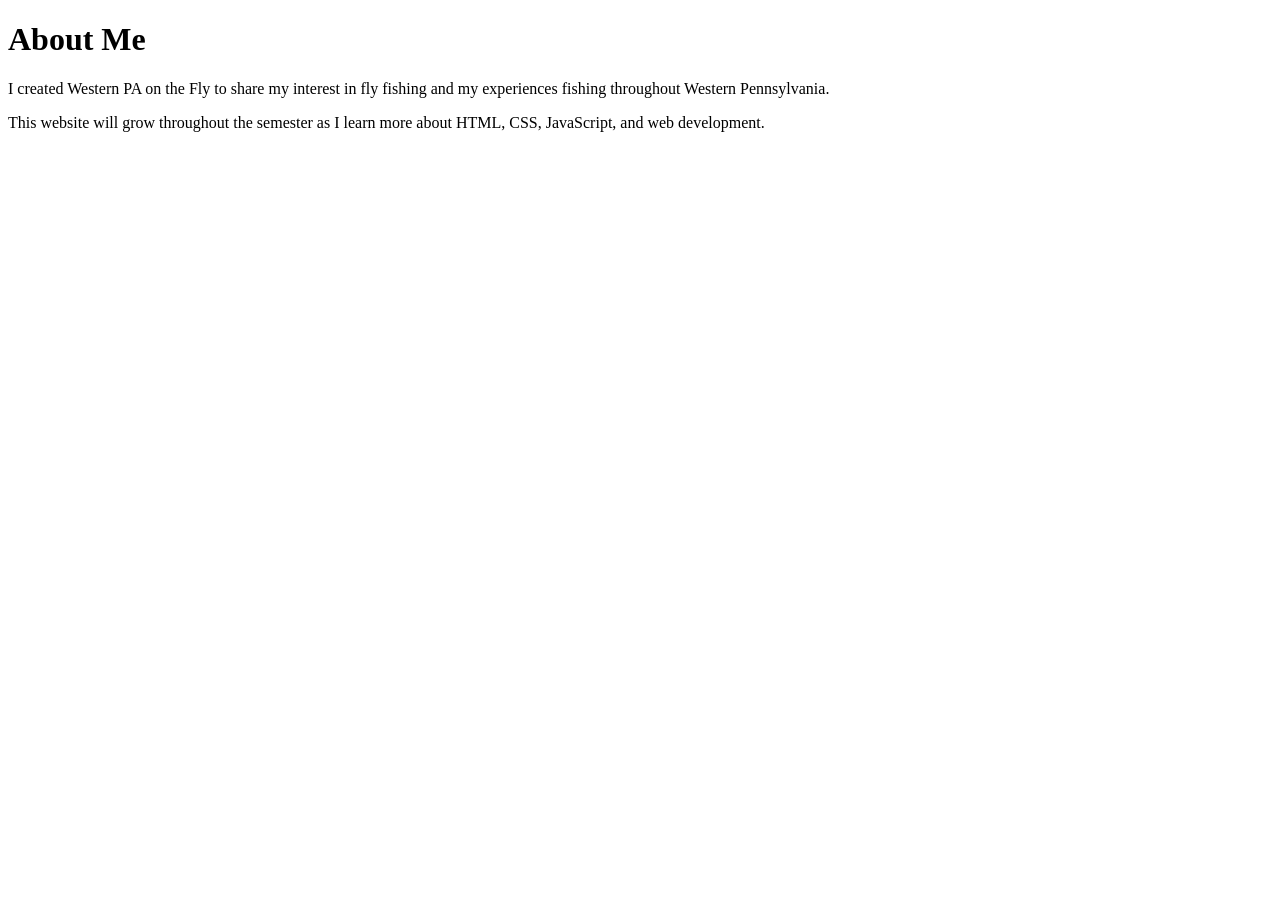
==== about.html @ c8b02092 "Complete Week 3 Nav Assignment" ====
<!DOCTYPE html>
<html lang="en">

<head>
    <!-- Sets the character encoding for the webpage -->
    <meta charset="UTF-8">

    <!-- Helps the webpage display properly on different screen sizes -->
    <meta name="viewport" content="width=device-width, initial-scale=1.0">

    <!-- The title appears in the browser tab -->
    <title>About Me - Western PA on the Fly</title>
</head>

<body>

    <!-- Main heading for the About Me page -->
    <h1>About Me</h1>

    <!-- Introduces my interest in fly fishing and the purpose of the website -->
    <p>
        I created Western PA on the Fly to share my interest in fly fishing
        and my experiences fishing throughout Western Pennsylvania.
    </p>

    <!-- Explains how this website will develop throughout the course -->
    <p>
        This website will grow throughout the semester as I learn more about
        HTML, CSS, JavaScript, and web development.
    </p>

</body>

</html>
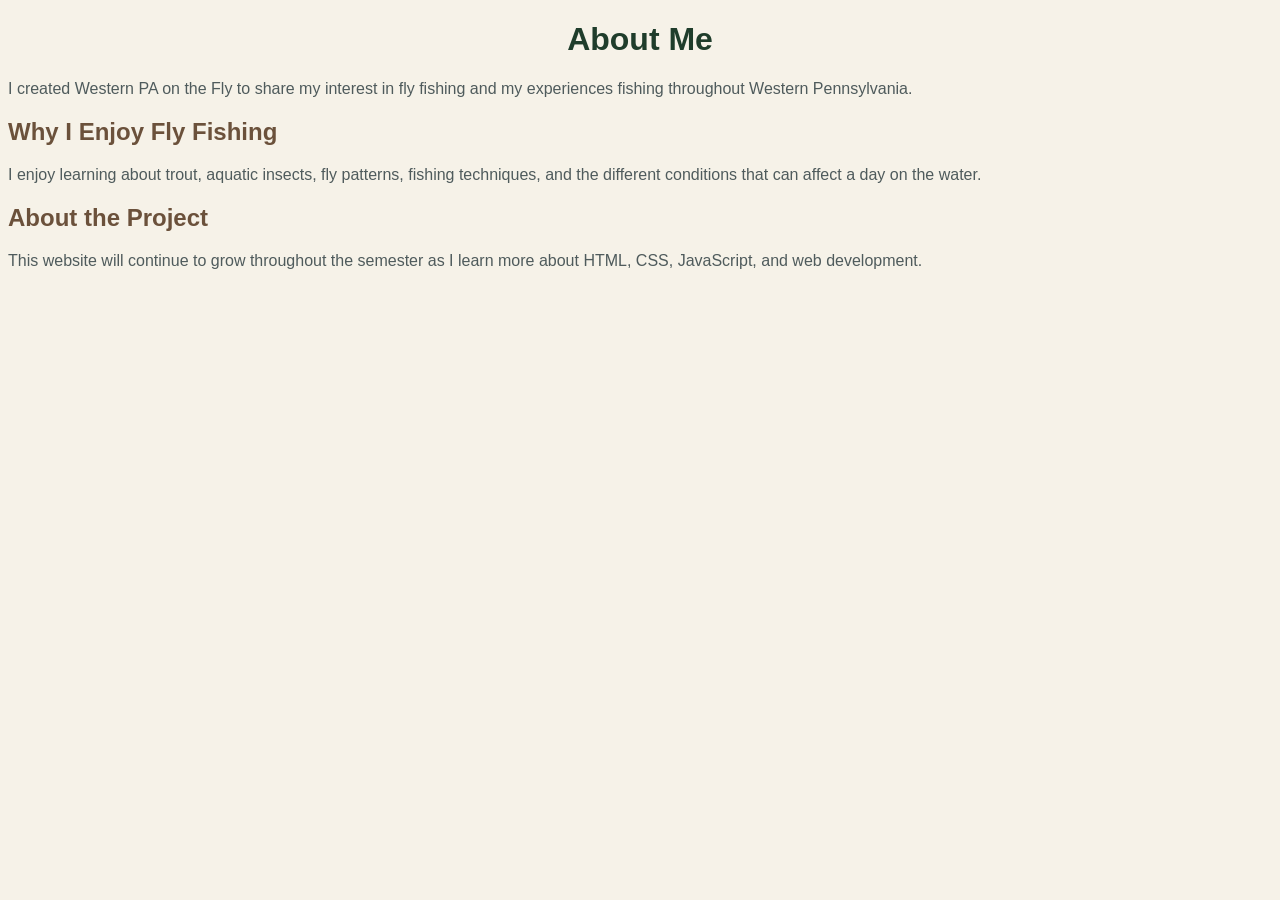
==== commit d1d8bde0: "Complete Week 4 CSS Assignment" ====
--- a/about.html
+++ b/about.html
@@ -8,6 +8,9 @@
     <!-- Helps the webpage display properly on different screen sizes -->
     <meta name="viewport" content="width=device-width, initial-scale=1.0">
 
+    <!-- Connects this webpage to the external CSS stylesheet -->
+    <link href="styles.css" rel="stylesheet">
+
     <!-- The title appears in the browser tab -->
     <title>About Me - Western PA on the Fly</title>
 </head>
@@ -17,16 +20,27 @@
     <!-- Main heading for the About Me page -->
     <h1>About Me</h1>
 
-    <!-- Introduces my interest in fly fishing and the purpose of the website -->
+    <!-- Introduces my interest in fly fishing -->
     <p>
         I created Western PA on the Fly to share my interest in fly fishing
         and my experiences fishing throughout Western Pennsylvania.
     </p>
 
-    <!-- Explains how this website will develop throughout the course -->
+    <!-- Explains some of the topics I enjoy learning about -->
+    <h2>Why I Enjoy Fly Fishing</h2>
+
     <p>
-        This website will grow throughout the semester as I learn more about
-        HTML, CSS, JavaScript, and web development.
+        I enjoy learning about trout, aquatic insects, fly patterns, fishing
+        techniques, and the different conditions that can affect a day on
+        the water.
+    </p>
+
+    <!-- Describes how the site will continue to develop -->
+    <h2>About the Project</h2>
+
+    <p>
+        This website will continue to grow throughout the semester as I learn
+        more about HTML, CSS, JavaScript, and web development.
     </p>
 
 </body>
--- a/styles.css
+++ b/styles.css
@@ -0,0 +1,16 @@
+/* Main styles for the Western PA on the Fly website */
+
+body {
+    background-color: #f6f2e8;
+    color: #4f5b5c;
+    font-family: Arial, sans-serif;
+}
+
+h1 {
+    color: #1f3d2b;
+    text-align: center;
+}
+
+h2 {
+    color: #6b513b;
+}
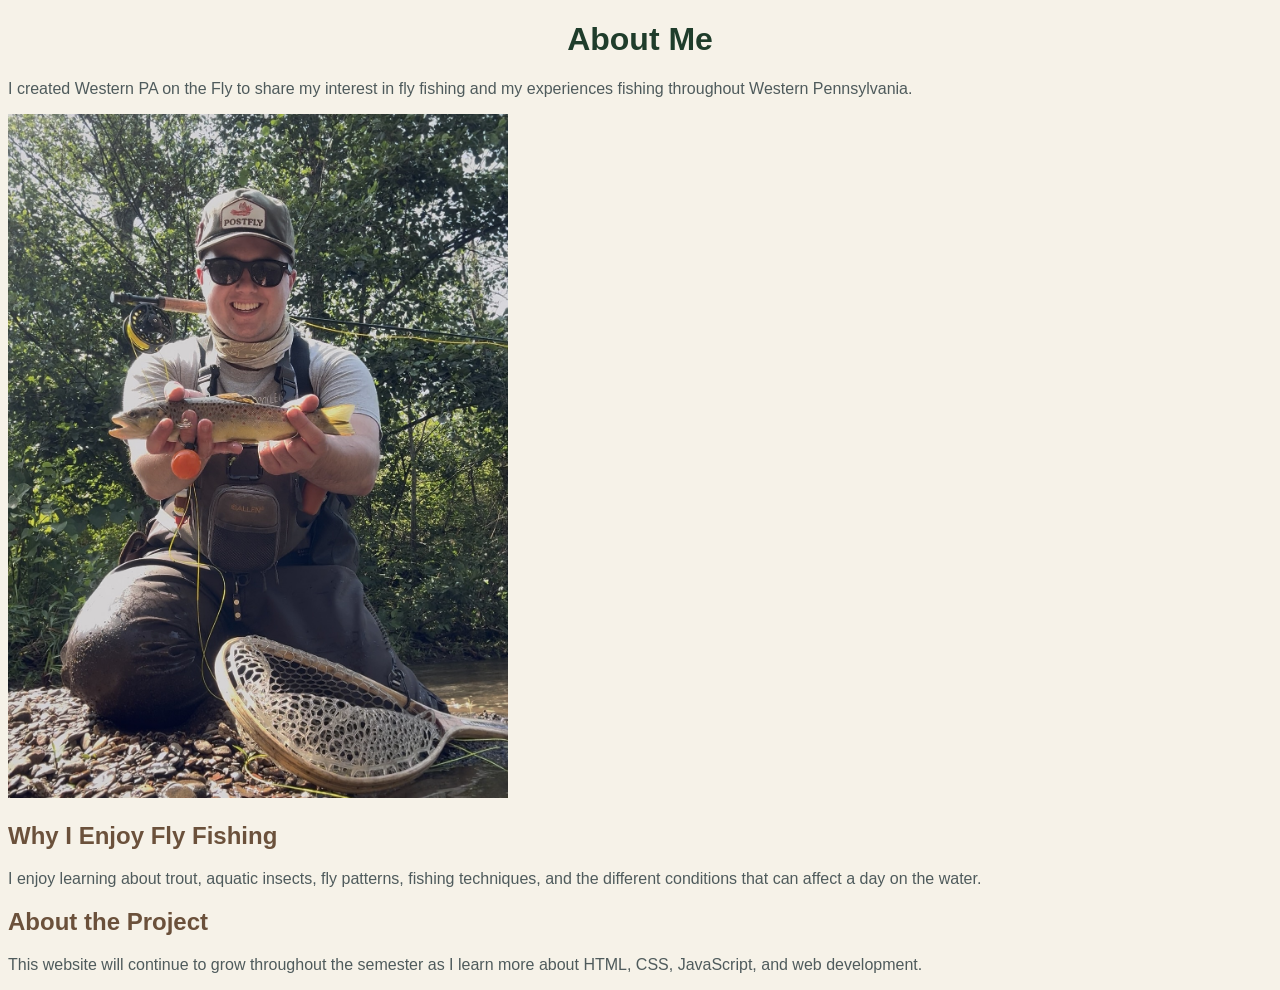
==== commit 49796b78: "Complete Week 5 CSS Design Assignment" ====
--- a/about.html
+++ b/about.html
@@ -26,8 +26,13 @@
         and my experiences fishing throughout Western Pennsylvania.
     </p>
 
-    <!-- Explains some of the topics I enjoy learning about -->
-    <h2>Why I Enjoy Fly Fishing</h2>
+    <!-- The about-photo ID controls the size of this image -->
+    <img id="about-photo"
+         src="brown-trout-fly-fishing.jpg"
+         alt="Fly angler holding a brown trout caught in Western Pennsylvania">
+
+    <!-- The section-heading class applies the brown heading color -->
+    <h2 class="section-heading">Why I Enjoy Fly Fishing</h2>
 
     <p>
         I enjoy learning about trout, aquatic insects, fly patterns, fishing
@@ -35,8 +40,7 @@
         the water.
     </p>
 
-    <!-- Describes how the site will continue to develop -->
-    <h2>About the Project</h2>
+    <h2 class="section-heading">About the Project</h2>
 
     <p>
         This website will continue to grow throughout the semester as I learn
--- a/styles.css
+++ b/styles.css
@@ -11,6 +11,33 @@
     text-align: center;
 }
 
-h2 {
+p {
+    color: #4f5b5c;
+}
+
+/* The home-page class is used by the body tag on index.html
+   to display the Downy Run background only on the homepage. */
+.home-page {
+    background-image: url("downy-run-background.png");
+    background-position: center top;
+    background-repeat: no-repeat;
+    background-size: 70% auto;
+}
+
+/* The section-heading class is used by h2 tags to give
+   section headings the muted brown accent color. */
+.section-heading {
     color: #6b513b;
+}
+
+/* The site-title ID is used by the main h1 tag on index.html.
+   It also adds the required text effect to the site title. */
+#site-title {
+    text-transform: uppercase;
+}
+
+/* The about-photo ID is used by the img tag on about.html
+   to control the size of the fly fishing photograph. */
+#about-photo {
+    width: 500px;
 }
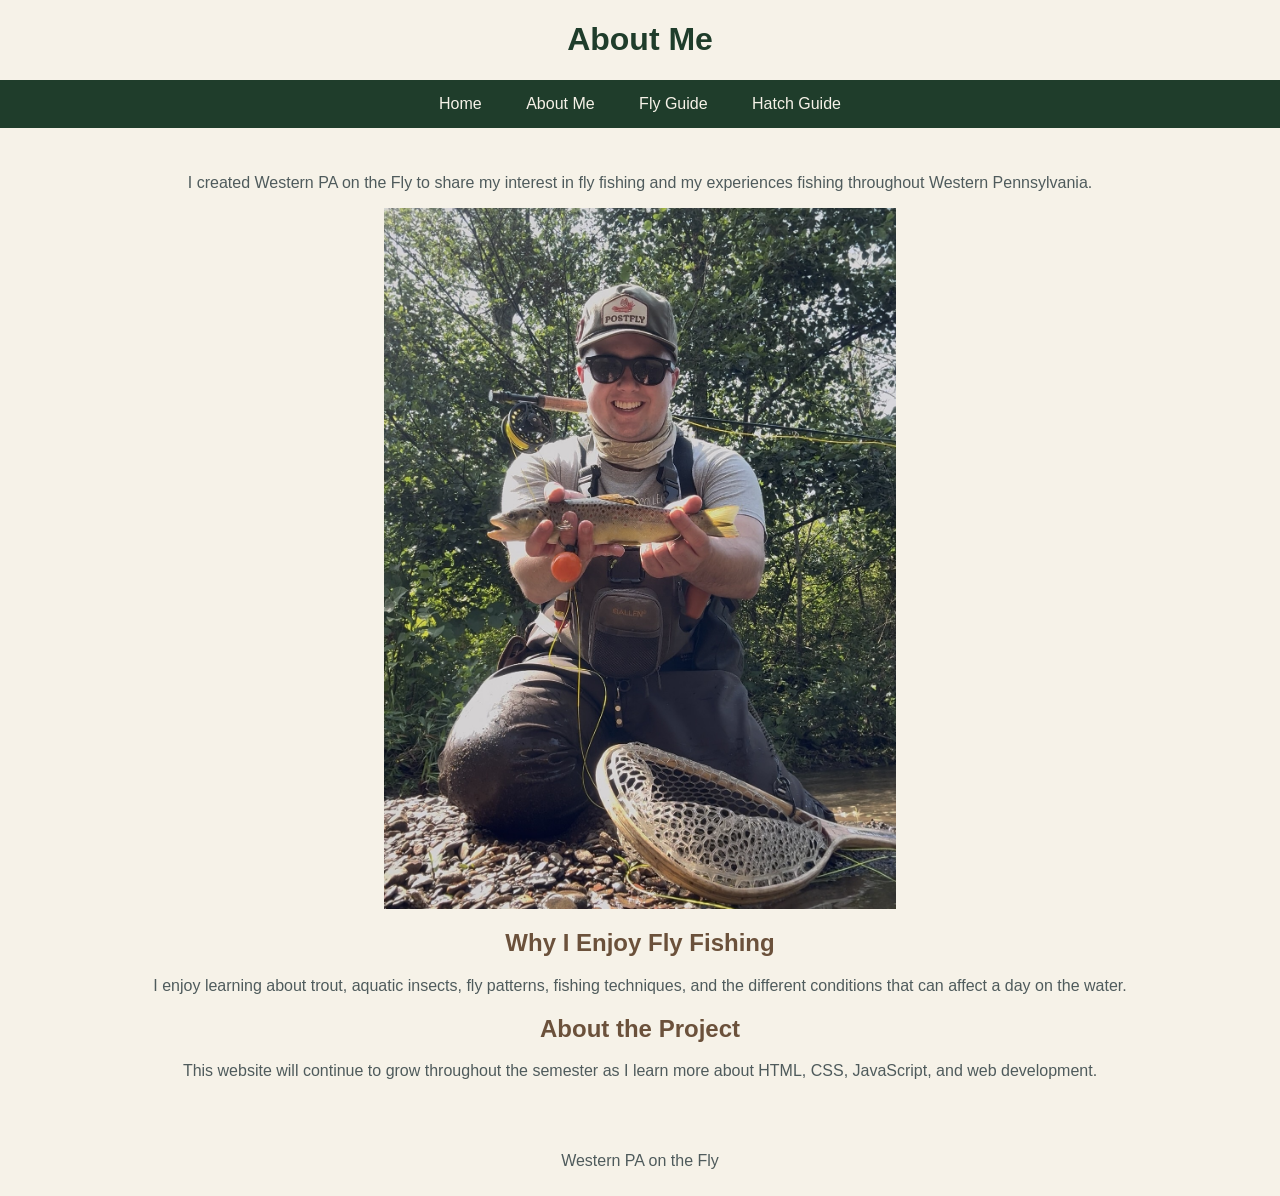
==== commit 350eed18: "Complete Week 6 Assignment" ====
--- a/about.html
+++ b/about.html
@@ -5,8 +5,8 @@
     <!-- Sets the character encoding for the webpage -->
     <meta charset="UTF-8">
 
-    <!-- Helps the webpage display properly on different screen sizes -->
-    <meta name="viewport" content="width=device-width, initial-scale=1.0">
+    <!-- Makes the webpage responsive to the width of the user's device -->
+    <meta name="viewport" content="width=device-width, initial-scale=1">
 
     <!-- Connects this webpage to the external CSS stylesheet -->
     <link href="styles.css" rel="stylesheet">
@@ -17,35 +17,58 @@
 
 <body>
 
-    <!-- Main heading for the About Me page -->
-    <h1>About Me</h1>
+    <!-- Semantic header contains the page heading and navigation -->
+    <header>
 
-    <!-- Introduces my interest in fly fishing -->
-    <p>
-        I created Western PA on the Fly to share my interest in fly fishing
-        and my experiences fishing throughout Western Pennsylvania.
-    </p>
+        <!-- Main heading for the About Me page -->
+        <h1>About Me</h1>
 
-    <!-- The about-photo ID controls the size of this image -->
-    <img id="about-photo"
-         src="brown-trout-fly-fishing.jpg"
-         alt="Fly angler holding a brown trout caught in Western Pennsylvania">
+        <!-- Consistent navigation menu used on every page -->
+        <nav>
+            <a href="index.html">Home</a>
+            <a href="about.html">About Me</a>
+            <a href="fly-guide.html">Fly Guide</a>
+            <a href="hatch-guide.html">Hatch Guide</a>
+        </nav>
 
-    <!-- The section-heading class applies the brown heading color -->
-    <h2 class="section-heading">Why I Enjoy Fly Fishing</h2>
+    </header>
 
-    <p>
-        I enjoy learning about trout, aquatic insects, fly patterns, fishing
-        techniques, and the different conditions that can affect a day on
-        the water.
-    </p>
+    <!-- Main contains the primary content of this page -->
+    <main>
 
-    <h2 class="section-heading">About the Project</h2>
+        <!-- Introduces my interest in fly fishing -->
+        <p>
+            I created Western PA on the Fly to share my interest in fly fishing
+            and my experiences fishing throughout Western Pennsylvania.
+        </p>
 
-    <p>
-        This website will continue to grow throughout the semester as I learn
-        more about HTML, CSS, JavaScript, and web development.
-    </p>
+        <!-- Responsive image of a brown trout caught while fly fishing -->
+        <img id="about-photo"
+             src="brown-trout-fly-fishing.jpg"
+             alt="Fly angler holding a brown trout caught in Western Pennsylvania">
+
+        <!-- The section-heading class applies the brown heading color -->
+        <h2 class="section-heading">Why I Enjoy Fly Fishing</h2>
+
+        <p>
+            I enjoy learning about trout, aquatic insects, fly patterns,
+            fishing techniques, and the different conditions that can affect
+            a day on the water.
+        </p>
+
+        <h2 class="section-heading">About the Project</h2>
+
+        <p>
+            This website will continue to grow throughout the semester as I
+            learn more about HTML, CSS, JavaScript, and web development.
+        </p>
+
+    </main>
+
+    <!-- Semantic footer contains information about the website -->
+    <footer>
+        <p>Western PA on the Fly</p>
+    </footer>
 
 </body>
 
--- a/styles.css
+++ b/styles.css
@@ -4,24 +4,21 @@
     background-color: #f6f2e8;
     color: #4f5b5c;
     font-family: Arial, sans-serif;
+    margin: 0;
 }
 
+
+/* ---------- HEADINGS AND TEXT ---------- */
+
+/* Styles and centers the main headings throughout the website. */
 h1 {
     color: #1f3d2b;
     text-align: center;
 }
 
+/* Sets the default paragraph text color. */
 p {
     color: #4f5b5c;
-}
-
-/* The home-page class is used by the body tag on index.html
-   to display the Downy Run background only on the homepage. */
-.home-page {
-    background-image: url("downy-run-background.png");
-    background-position: center top;
-    background-repeat: no-repeat;
-    background-size: 70% auto;
 }
 
 /* The section-heading class is used by h2 tags to give
@@ -31,13 +28,152 @@
 }
 
 /* The site-title ID is used by the main h1 tag on index.html.
-   It also adds the required text effect to the site title. */
+   It also applies the text-transform effect learned in Week 5. */
 #site-title {
     text-transform: uppercase;
 }
 
-/* The about-photo ID is used by the img tag on about.html
-   to control the size of the fly fishing photograph. */
+
+/* ---------- HEADER ---------- */
+
+/* Creates a solid off-white header so the Downy Run background
+   does not appear behind the website title. */
+.site-header {
+    background-color: #f6f2e8;
+    text-align: center;
+    padding: 20px;
+}
+
+/* Removes extra margin around the homepage title so the
+   header spacing is controlled by its padding. */
+.site-header h1 {
+    margin: 0;
+}
+
+
+/* ---------- NAVIGATION BAR ---------- */
+
+/* Creates a consistent forest-green navigation bar. */
+nav {
+    background-color: #1f3d2b;
+    text-align: center;
+    margin: 0;
+    padding: 0;
+}
+
+/* Displays navigation links horizontally and adds spacing. */
+nav a {
+    display: inline-block;
+    padding: 15px 20px;
+    text-decoration: none;
+    color: #f6f2e8;
+}
+
+/* Changes the navigation background when the mouse
+   hovers over a link. */
+nav a:hover {
+    background-color: #6b513b;
+}
+
+
+/* ---------- MAIN PAGE LAYOUT ---------- */
+
+/* Centers the main content and limits it to 80% of the page width. */
+main {
+    width: 80%;
+    margin-left: auto;
+    margin-right: auto;
+    text-align: center;
+    padding-top: 30px;
+    padding-bottom: 30px;
+}
+
+
+/* ---------- HOMEPAGE BACKGROUND ---------- */
+
+/* The home-page class is used by the main tag on index.html.
+   This keeps the Downy Run image behind the homepage content
+   without allowing it to appear behind the title or navigation. */
+.home-page {
+    background-image: url("downy-run-background.png");
+    background-position: center top;
+    background-repeat: no-repeat;
+    background-size: 100% auto;
+}
+
+
+/* ---------- RESPONSIVE IMAGE ---------- */
+
+/* The about-photo ID is used by the img tag on about.html.
+   Percentage sizing allows the image to respond to page width. */
 #about-photo {
-    width: 500px;
+    width: 50%;
+    display: block;
+    margin-left: auto;
+    margin-right: auto;
+}
+
+
+/* ---------- FOOTER ---------- */
+
+/* Centers the semantic footer and gives it the site's
+   off-white background color. */
+footer {
+    background-color: #f6f2e8;
+    text-align: center;
+    padding: 10px;
+}
+
+
+/* ---------- TABLET RESPONSIVENESS ---------- */
+
+/* Adjusts the layout for tablets and screens
+   900px wide or smaller. */
+@media screen and (max-width: 900px) {
+
+    /* Gives the main content more room on smaller screens. */
+    main {
+        width: 90%;
+    }
+
+    /* Makes the About Me photograph larger relative
+       to the available screen width. */
+    #about-photo {
+        width: 70%;
+    }
+
+    /* Adjusts the homepage background for smaller screens. */
+    .home-page {
+        background-size: auto 100%;
+    }
+}
+
+
+/* ---------- PHONE RESPONSIVENESS ---------- */
+
+/* Adjusts the layout for phones and screens
+   600px wide or smaller. */
+@media screen and (max-width: 600px) {
+
+    /* Uses almost the full screen while preserving
+       a small amount of space along each side. */
+    main {
+        width: 95%;
+    }
+
+    /* Makes the About Me photograph fit comfortably
+       on a phone screen. */
+    #about-photo {
+        width: 90%;
+    }
+
+    /* Stacks navigation links vertically on phones. */
+    nav a {
+        display: block;
+    }
+
+    /* Reduces the title size so it fits smaller screens. */
+    #site-title {
+        font-size: 1.6em;
+    }
 }
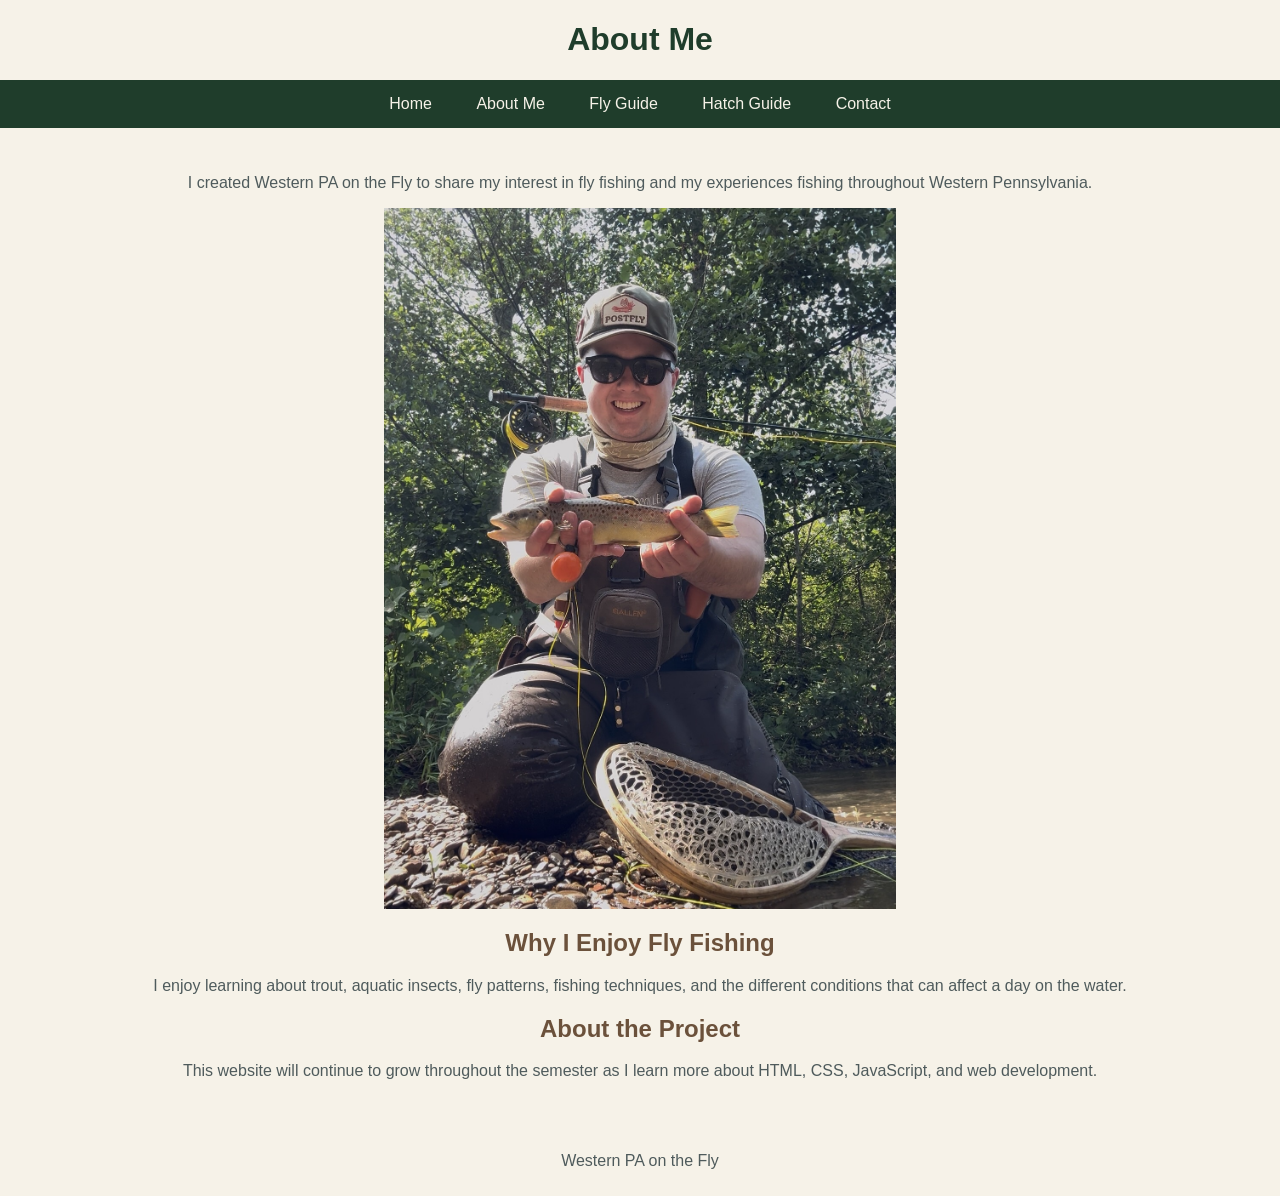
==== commit 6019a319: "Complete Week 7 Assignment" ====
--- a/about.html
+++ b/about.html
@@ -29,6 +29,7 @@
             <a href="about.html">About Me</a>
             <a href="fly-guide.html">Fly Guide</a>
             <a href="hatch-guide.html">Hatch Guide</a>
+            <a href="contact.html">Contact</a>
         </nav>
 
     </header>
--- a/styles.css
+++ b/styles.css
@@ -21,14 +21,12 @@
     color: #4f5b5c;
 }
 
-/* The section-heading class is used by h2 tags to give
-   section headings the muted brown accent color. */
+/* Gives section headings the muted brown accent color. */
 .section-heading {
     color: #6b513b;
 }
 
-/* The site-title ID is used by the main h1 tag on index.html.
-   It also applies the text-transform effect learned in Week 5. */
+/* Applies the Week 5 text effect to the homepage title. */
 #site-title {
     text-transform: uppercase;
 }
@@ -44,8 +42,7 @@
     padding: 20px;
 }
 
-/* Removes extra margin around the homepage title so the
-   header spacing is controlled by its padding. */
+/* Removes extra margin around the title. */
 .site-header h1 {
     margin: 0;
 }
@@ -69,8 +66,7 @@
     color: #f6f2e8;
 }
 
-/* Changes the navigation background when the mouse
-   hovers over a link. */
+/* Changes the navigation background when hovering over a link. */
 nav a:hover {
     background-color: #6b513b;
 }
@@ -78,12 +74,17 @@
 
 /* ---------- MAIN PAGE LAYOUT ---------- */
 
-/* Centers the main content and limits it to 80% of the page width. */
+/* Centers content inside main sections. */
 main {
+    text-align: center;
+}
+
+/* Controls the width of main content on pages other than
+   the homepage. */
+main:not(.home-page) {
     width: 80%;
     margin-left: auto;
     margin-right: auto;
-    text-align: center;
     padding-top: 30px;
     padding-bottom: 30px;
 }
@@ -91,20 +92,34 @@
 
 /* ---------- HOMEPAGE BACKGROUND ---------- */
 
-/* The home-page class is used by the main tag on index.html.
-   This keeps the Downy Run image behind the homepage content
-   without allowing it to appear behind the title or navigation. */
+/* Creates a full-width homepage section containing the
+   Downy Run background illustration.
+
+   "contain" keeps the entire image visible instead of
+   cropping the bottom of the illustration. */
 .home-page {
+    width: 100%;
     background-image: url("downy-run-background.png");
     background-position: center top;
     background-repeat: no-repeat;
-    background-size: 100% auto;
+    background-size: contain;
+    min-height: 70vh;
+    padding-top: 30px;
+    padding-bottom: 30px;
+}
+
+/* Keeps the homepage text centered within 80% of the page
+   while allowing the background to use the full width. */
+.home-content {
+    width: 80%;
+    margin-left: auto;
+    margin-right: auto;
 }
 
 
 /* ---------- RESPONSIVE IMAGE ---------- */
 
-/* The about-photo ID is used by the img tag on about.html.
+/* The about-photo ID is used by the image on about.html.
    Percentage sizing allows the image to respond to page width. */
 #about-photo {
     width: 50%;
@@ -114,10 +129,68 @@
 }
 
 
+/* ---------- CONTACT FORM ---------- */
+
+/* Centers the contact form and limits its width. */
+#contact-form {
+    width: 60%;
+    margin-left: auto;
+    margin-right: auto;
+    text-align: left;
+}
+
+/* Places each form label on its own line. */
+#contact-form label {
+    display: block;
+    margin-top: 15px;
+    margin-bottom: 5px;
+    color: #6b513b;
+    font-weight: bold;
+}
+
+/* Styles the text, email, and date input fields. */
+#contact-form input[type="text"],
+#contact-form input[type="email"],
+#contact-form input[type="date"] {
+    width: 100%;
+    padding: 10px;
+    box-sizing: border-box;
+}
+
+/* Styles the larger message area. */
+#contact-form textarea {
+    width: 100%;
+    padding: 10px;
+    box-sizing: border-box;
+    resize: vertical;
+}
+
+/* Styles the Submit button. */
+#contact-form input[type="submit"] {
+    background-color: #1f3d2b;
+    color: #f6f2e8;
+    border: none;
+    padding: 12px 25px;
+    margin-top: 20px;
+    cursor: pointer;
+}
+
+/* Changes the Submit button when hovered over. */
+#contact-form input[type="submit"]:hover {
+    background-color: #6b513b;
+}
+
+/* Styles the JavaScript form response. */
+#form-response {
+    color: #1f3d2b;
+    font-weight: bold;
+    margin-top: 20px;
+}
+
+
 /* ---------- FOOTER ---------- */
 
-/* Centers the semantic footer and gives it the site's
-   off-white background color. */
+/* Centers the semantic footer. */
 footer {
     background-color: #f6f2e8;
     text-align: center;
@@ -127,12 +200,17 @@
 
 /* ---------- TABLET RESPONSIVENESS ---------- */
 
-/* Adjusts the layout for tablets and screens
-   900px wide or smaller. */
+/* Adjusts the layout for screens 900px wide or smaller. */
 @media screen and (max-width: 900px) {
 
-    /* Gives the main content more room on smaller screens. */
-    main {
+    /* Gives regular page content more room. */
+    main:not(.home-page) {
+        width: 90%;
+    }
+
+    /* Gives homepage content more room without changing
+       the background image behavior. */
+    .home-content {
         width: 90%;
     }
 
@@ -142,22 +220,25 @@
         width: 70%;
     }
 
-    /* Adjusts the homepage background for smaller screens. */
-    .home-page {
-        background-size: auto 100%;
+    /* Makes the contact form wider on tablets. */
+    #contact-form {
+        width: 75%;
     }
 }
 
 
 /* ---------- PHONE RESPONSIVENESS ---------- */
 
-/* Adjusts the layout for phones and screens
-   600px wide or smaller. */
+/* Adjusts the layout for screens 600px wide or smaller. */
 @media screen and (max-width: 600px) {
 
-    /* Uses almost the full screen while preserving
-       a small amount of space along each side. */
-    main {
+    /* Uses almost the full screen for regular page content. */
+    main:not(.home-page) {
+        width: 95%;
+    }
+
+    /* Uses almost the full screen for homepage content. */
+    .home-content {
         width: 95%;
     }
 
@@ -172,8 +253,13 @@
         display: block;
     }
 
-    /* Reduces the title size so it fits smaller screens. */
+    /* Reduces the title size for smaller screens. */
     #site-title {
         font-size: 1.6em;
     }
+
+    /* Makes the contact form fit comfortably on phones. */
+    #contact-form {
+        width: 90%;
+    }
 }
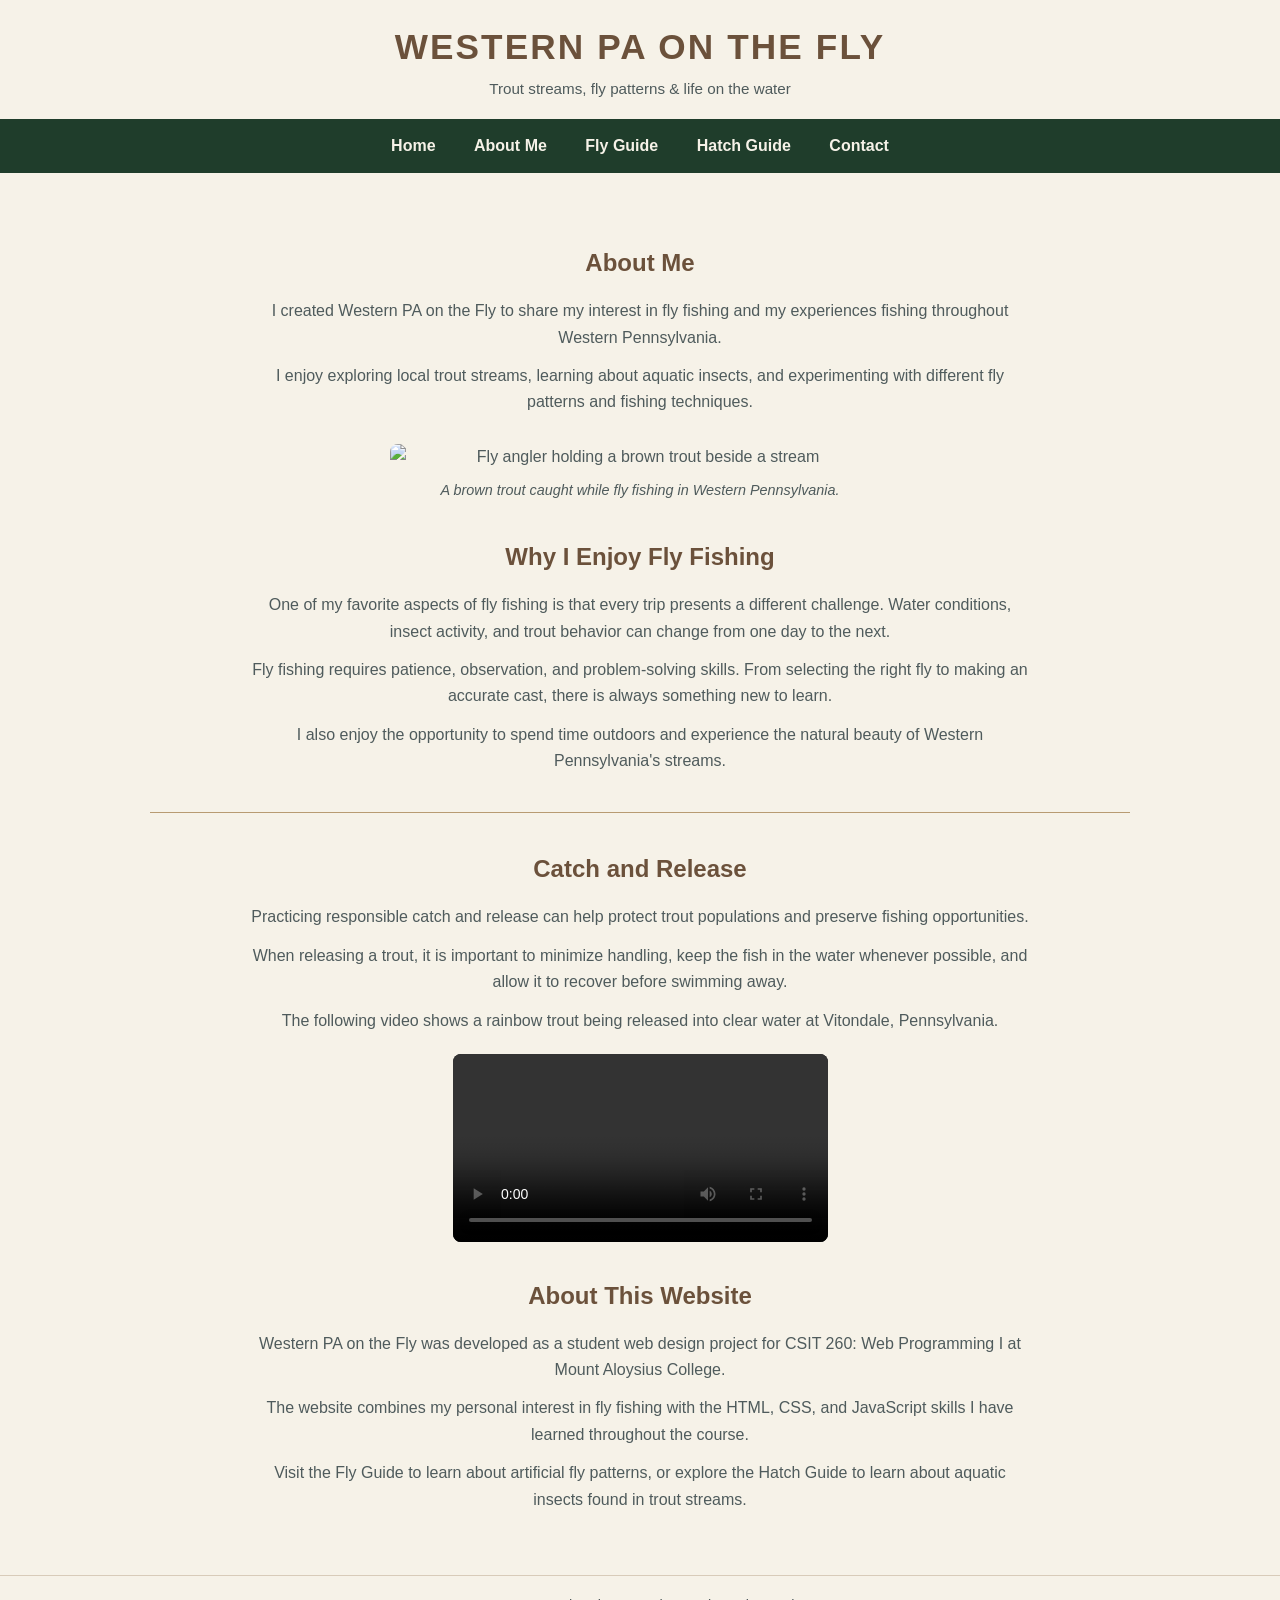
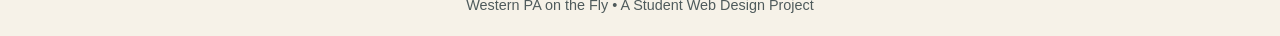
==== commit a8cbe484: "Complete Final Website Part 1" ====
--- a/about.html
+++ b/about.html
@@ -2,73 +2,240 @@
 <html lang="en">
 
 <head>
-    <!-- Sets the character encoding for the webpage -->
+    <!-- Basic HTML metadata -->
     <meta charset="UTF-8">
 
-    <!-- Makes the webpage responsive to the width of the user's device -->
+    <!-- Makes the website responsive on mobile devices -->
     <meta name="viewport" content="width=device-width, initial-scale=1">
 
-    <!-- Connects this webpage to the external CSS stylesheet -->
-    <link href="styles.css" rel="stylesheet">
-
-    <!-- The title appears in the browser tab -->
-    <title>About Me - Western PA on the Fly</title>
+    <!-- Website description -->
+    <meta name="description"
+          content="Learn about the angler behind Western PA on the Fly.">
+
+    <!-- Browser tab title -->
+    <title>About Me | Western PA on the Fly</title>
+
+    <!-- External CSS stylesheet -->
+    <link rel="stylesheet" href="styles.css">
 </head>
 
 <body>
 
-    <!-- Semantic header contains the page heading and navigation -->
-    <header>
-
-        <!-- Main heading for the About Me page -->
-        <h1>About Me</h1>
-
-        <!-- Consistent navigation menu used on every page -->
-        <nav>
-            <a href="index.html">Home</a>
-            <a href="about.html">About Me</a>
-            <a href="fly-guide.html">Fly Guide</a>
-            <a href="hatch-guide.html">Hatch Guide</a>
-            <a href="contact.html">Contact</a>
-        </nav>
+    <!-- ========================================= -->
+    <!-- WEBSITE HEADER                            -->
+    <!-- ========================================= -->
+
+    <header class="site-header">
+
+        <h1 id="site-title">Western PA on the Fly</h1>
+
+        <p>Trout streams, fly patterns &amp; life on the water</p>
 
     </header>
 
-    <!-- Main contains the primary content of this page -->
-    <main>
-
-        <!-- Introduces my interest in fly fishing -->
+
+    <!-- ========================================= -->
+    <!-- NAVIGATION MENU                           -->
+    <!-- ========================================= -->
+
+    <!-- Same navigation menu used on every page -->
+
+    <nav class="site-nav" aria-label="Main navigation">
+
+        <a href="index.html">Home</a>
+
+        <a href="about.html">About Me</a>
+
+        <a href="fly-guide.html">Fly Guide</a>
+
+        <a href="hatch-guide.html">Hatch Guide</a>
+
+        <a href="contact.html">Contact</a>
+
+    </nav>
+
+
+    <!-- ========================================= -->
+    <!-- MAIN PAGE CONTENT                         -->
+    <!-- ========================================= -->
+
+    <main class="content-wrap">
+
+        <!-- PAGE INTRODUCTION -->
+
+        <section>
+
+            <h2>About Me</h2>
+
+            <p>
+                I created Western PA on the Fly to share my
+                interest in fly fishing and my experiences
+                fishing throughout Western Pennsylvania.
+            </p>
+
+            <p>
+                I enjoy exploring local trout streams, learning
+                about aquatic insects, and experimenting with
+                different fly patterns and fishing techniques.
+            </p>
+
+        </section>
+
+
+        <!-- ========================================= -->
+        <!-- PERSONAL FISHING PHOTOGRAPH               -->
+        <!-- ========================================= -->
+
+        <figure class="feature-figure portrait-photo">
+
+            <!-- Photograph of a brown trout I caught -->
+
+            <img
+                src="media/brown-trout-fly-fishing.jpg"
+                alt="Fly angler holding a brown trout beside a stream"
+                loading="lazy"
+            >
+
+            <figcaption>
+                A brown trout caught while fly fishing
+                in Western Pennsylvania.
+            </figcaption>
+
+        </figure>
+
+
+        <!-- ========================================= -->
+        <!-- WHY I ENJOY FLY FISHING                   -->
+        <!-- ========================================= -->
+
+        <section>
+
+            <h2>Why I Enjoy Fly Fishing</h2>
+
+            <p>
+                One of my favorite aspects of fly fishing is
+                that every trip presents a different challenge.
+                Water conditions, insect activity, and trout
+                behavior can change from one day to the next.
+            </p>
+
+            <p>
+                Fly fishing requires patience, observation,
+                and problem-solving skills. From selecting
+                the right fly to making an accurate cast,
+                there is always something new to learn.
+            </p>
+
+            <p>
+                I also enjoy the opportunity to spend time
+                outdoors and experience the natural beauty
+                of Western Pennsylvania's streams.
+            </p>
+
+        </section>
+
+
+        <!-- ========================================= -->
+        <!-- CATCH AND RELEASE SECTION                 -->
+        <!-- ========================================= -->
+
+        <section class="media-section">
+
+            <h2>Catch and Release</h2>
+
+            <p>
+                Practicing responsible catch and release
+                can help protect trout populations and
+                preserve fishing opportunities.
+            </p>
+
+            <p>
+                When releasing a trout, it is important to
+                minimize handling, keep the fish in the
+                water whenever possible, and allow it to
+                recover before swimming away.
+            </p>
+
+            <p>
+                The following video shows a rainbow trout
+                being released into clear water at Vitondale,
+                Pennsylvania.
+            </p>
+
+
+            <!-- ========================================= -->
+            <!-- HTML5 MULTIMEDIA: RAINBOW TROUT RELEASE   -->
+            <!-- ========================================= -->
+
+            <!--
+                This video was originally recorded vertically.
+
+                The video-portrait CSS class will limit its
+                width while maintaining its original shape.
+            -->
+
+            <video
+                class="video-portrait"
+                controls
+                preload="metadata"
+                playsinline
+            >
+
+                <source
+                    src="media/Vitondale_Rainbow.mp4"
+                    type="video/mp4"
+                >
+
+                Your browser does not support HTML5 video.
+
+            </video>
+
+        </section>
+
+
+        <!-- ========================================= -->
+        <!-- ABOUT THE WEBSITE PROJECT                 -->
+        <!-- ========================================= -->
+
+        <section>
+
+            <h2>About This Website</h2>
+
+            <p>
+                Western PA on the Fly was developed as a
+                student web design project for CSIT 260:
+                Web Programming I at Mount Aloysius College.
+            </p>
+
+            <p>
+                The website combines my personal interest
+                in fly fishing with the HTML, CSS, and
+                JavaScript skills I have learned throughout
+                the course.
+            </p>
+
+            <p>
+                Visit the Fly Guide to learn about artificial
+                fly patterns, or explore the Hatch Guide
+                to learn about aquatic insects found in
+                trout streams.
+            </p>
+
+        </section>
+
+    </main>
+
+
+    <!-- ========================================= -->
+    <!-- WEBSITE FOOTER                           -->
+    <!-- ========================================= -->
+
+    <footer class="site-footer">
+
         <p>
-            I created Western PA on the Fly to share my interest in fly fishing
-            and my experiences fishing throughout Western Pennsylvania.
+            Western PA on the Fly &bull; A Student Web Design Project
         </p>
 
-        <!-- Responsive image of a brown trout caught while fly fishing -->
-        <img id="about-photo"
-             src="brown-trout-fly-fishing.jpg"
-             alt="Fly angler holding a brown trout caught in Western Pennsylvania">
-
-        <!-- The section-heading class applies the brown heading color -->
-        <h2 class="section-heading">Why I Enjoy Fly Fishing</h2>
-
-        <p>
-            I enjoy learning about trout, aquatic insects, fly patterns,
-            fishing techniques, and the different conditions that can affect
-            a day on the water.
-        </p>
-
-        <h2 class="section-heading">About the Project</h2>
-
-        <p>
-            This website will continue to grow throughout the semester as I
-            learn more about HTML, CSS, JavaScript, and web development.
-        </p>
-
-    </main>
-
-    <!-- Semantic footer contains information about the website -->
-    <footer>
-        <p>Western PA on the Fly</p>
     </footer>
 
 </body>
--- a/styles.css
+++ b/styles.css
@@ -1,265 +1,915 @@
-/* Main styles for the Western PA on the Fly website */
+/* ==========================================================
+   WESTERN PA ON THE FLY
+   FINAL WEBSITE STYLESHEET
+
+   CSIT 260 - Web Programming I
+
+   This external stylesheet controls the appearance of
+   all five pages of the Western PA on the Fly website.
+
+   COLOR SCHEME:
+   Forest Green: #1f3d2b
+   Brown:        #6b513b
+   Cream:        #f6f2e8
+   Slate Gray:   #4f5b5c
+   Tan:          #b89b72
+   ========================================================== */
+
+
+/* ==========================================================
+   SECTION 1: GENERAL WEBSITE STYLING
+   ========================================================== */
+
+/*
+   The universal selector applies box-sizing to all elements.
+
+   This makes responsive layouts easier because padding
+   and borders are included in an element's total width.
+*/
+
+* {
+    box-sizing: border-box;
+}
+
+
+/* Overall website appearance */
 
 body {
+    margin: 0;
+    padding: 0;
+
     background-color: #f6f2e8;
     color: #4f5b5c;
-    font-family: Arial, sans-serif;
-    margin: 0;
-}
-
-
-/* ---------- HEADINGS AND TEXT ---------- */
-
-/* Styles and centers the main headings throughout the website. */
-h1 {
+
+    font-family: Arial, Helvetica, sans-serif;
+    font-size: 16px;
+    line-height: 1.65;
+}
+
+
+/* General heading appearance */
+
+h1,
+h2,
+h3 {
+    line-height: 1.3;
+}
+
+
+/* Section headings use the brown color */
+
+h2,
+h3 {
+    color: #6b513b;
+}
+
+
+/* Default paragraph spacing */
+
+p {
+    margin-top: 12px;
+    margin-bottom: 12px;
+}
+
+
+/* Default hyperlink appearance */
+
+a {
     color: #1f3d2b;
-    text-align: center;
-}
-
-/* Sets the default paragraph text color. */
-p {
-    color: #4f5b5c;
-}
-
-/* Gives section headings the muted brown accent color. */
-.section-heading {
-    color: #6b513b;
-}
-
-/* Applies the Week 5 text effect to the homepage title. */
-#site-title {
-    text-transform: uppercase;
-}
-
-
-/* ---------- HEADER ---------- */
-
-/* Creates a solid off-white header so the Downy Run background
-   does not appear behind the website title. */
+}
+
+
+/* Changes hyperlink color when hovering */
+
+a:hover {
+    color: #c86b2b;
+}
+
+
+/* Makes all images responsive by default */
+
+img {
+    display: block;
+    max-width: 100%;
+    height: auto;
+}
+
+
+/* ==========================================================
+   SECTION 2: WEBSITE HEADER
+   ========================================================== */
+
+/*
+   The site-header class is used on all five pages.
+
+   It creates a consistent header containing the
+   website title and subtitle.
+*/
+
 .site-header {
     background-color: #f6f2e8;
+
     text-align: center;
-    padding: 20px;
-}
-
-/* Removes extra margin around the title. */
-.site-header h1 {
+
+    padding: 24px 16px 18px;
+}
+
+
+/* Main website title */
+
+#site-title {
     margin: 0;
-}
-
-
-/* ---------- NAVIGATION BAR ---------- */
-
-/* Creates a consistent forest-green navigation bar. */
-nav {
+
+    color: #6b513b;
+
+    text-align: center;
+    text-transform: uppercase;
+
+    letter-spacing: 0.06em;
+
+    /*
+       clamp() allows the font size to adjust
+       automatically based on screen width.
+    */
+
+    font-size: clamp(1.5rem, 3vw, 2.2rem);
+}
+
+
+/* Subtitle underneath the website title */
+
+.site-header p {
+    margin-top: 6px;
+    margin-bottom: 0;
+
+    color: #4f5b5c;
+
+    font-size: 0.95rem;
+}
+
+
+/* ==========================================================
+   SECTION 3: NAVIGATION MENU
+   ========================================================== */
+
+/*
+   The navigation menu appears on all five pages.
+
+   It uses a forest-green background with cream text.
+*/
+
+.site-nav {
     background-color: #1f3d2b;
+
     text-align: center;
+
     margin: 0;
-    padding: 0;
-}
-
-/* Displays navigation links horizontally and adds spacing. */
-nav a {
+    padding: 0 10px;
+}
+
+
+/* Individual navigation links */
+
+.site-nav a {
     display: inline-block;
-    padding: 15px 20px;
+
+    padding: 14px 17px;
+
+    color: #f6f2e8;
+
     text-decoration: none;
-    color: #f6f2e8;
-}
-
-/* Changes the navigation background when hovering over a link. */
-nav a:hover {
+
+    font-weight: bold;
+}
+
+
+/* Navigation hover and keyboard focus effects */
+
+.site-nav a:hover,
+.site-nav a:focus-visible {
     background-color: #6b513b;
-}
-
-
-/* ---------- MAIN PAGE LAYOUT ---------- */
-
-/* Centers content inside main sections. */
-main {
-    text-align: center;
-}
-
-/* Controls the width of main content on pages other than
-   the homepage. */
-main:not(.home-page) {
-    width: 80%;
+
+    color: #ffffff;
+}
+
+
+/* ==========================================================
+   SECTION 4: MAIN CONTENT LAYOUT
+   ========================================================== */
+
+/*
+   The content-wrap class centers page content.
+
+   It also prevents paragraphs and other elements
+   from stretching across very wide monitors.
+*/
+
+.content-wrap {
+    width: min(90%, 980px);
+
     margin-left: auto;
     margin-right: auto;
-    padding-top: 30px;
-    padding-bottom: 30px;
-}
-
-
-/* ---------- HOMEPAGE BACKGROUND ---------- */
-
-/* Creates a full-width homepage section containing the
-   Downy Run background illustration.
-
-   "contain" keeps the entire image visible instead of
-   cropping the bottom of the illustration. */
-.home-page {
-    width: 100%;
-    background-image: url("downy-run-background.png");
-    background-position: center top;
-    background-repeat: no-repeat;
-    background-size: contain;
-    min-height: 70vh;
-    padding-top: 30px;
-    padding-bottom: 30px;
-}
-
-/* Keeps the homepage text centered within 80% of the page
-   while allowing the background to use the full width. */
-.home-content {
-    width: 80%;
+
+    padding-top: 36px;
+    padding-bottom: 50px;
+
+    text-align: center;
+}
+
+
+/* Adds spacing between major page sections */
+
+.content-wrap > section {
+    margin-top: 38px;
+}
+
+
+/* Limits paragraph width for easier reading */
+
+.content-wrap p {
+    max-width: 780px;
+
     margin-left: auto;
     margin-right: auto;
 }
 
 
-/* ---------- RESPONSIVE IMAGE ---------- */
-
-/* The about-photo ID is used by the image on about.html.
-   Percentage sizing allows the image to respond to page width. */
-#about-photo {
-    width: 50%;
-    display: block;
+/* ==========================================================
+   SECTION 5: HOMEPAGE BACKGROUND
+   ========================================================== */
+
+/*
+   This section displays the faded Downy Run illustration.
+
+   The illustration should already be lightened to
+   approximately 20-30% visual strength.
+
+   background-size: 100% auto preserves the original
+   image proportions without cropping the sides.
+
+   The cream background color matches the illustration.
+*/
+
+.home-page {
+    background-color: #f6f2e8;
+
+    background-image: url("media/downy-run-background.jpg");
+
+    background-position: center top;
+
+    background-repeat: no-repeat;
+
+    background-size: 100% auto;
+
+    min-height: 70vh;
+}
+
+
+/* Adds extra space above homepage content */
+
+.home-content {
+    padding-top: 40px;
+}
+
+
+/* ==========================================================
+   SECTION 6: HOMEPAGE INTRODUCTION PANEL
+   ========================================================== */
+
+/*
+   This panel sits over the faded illustration.
+
+   The semi-transparent cream background improves
+   text readability while allowing the illustration
+   to remain visible.
+*/
+
+.intro-panel {
+    max-width: 820px;
+
     margin-left: auto;
     margin-right: auto;
-}
-
-
-/* ---------- CONTACT FORM ---------- */
-
-/* Centers the contact form and limits its width. */
-#contact-form {
-    width: 60%;
+
+    padding: 20px 24px;
+
+    background-color: rgba(246, 242, 232, 0.80);
+
+    border-radius: 8px;
+}
+
+
+/* Removes extra spacing above the introduction heading */
+
+.intro-panel h2 {
+    margin-top: 0;
+}
+
+
+/* ==========================================================
+   SECTION 7: CONTENT CARDS
+   ========================================================== */
+
+/*
+   The card-grid class is used for the homepage
+   navigation cards and Hatch Guide insect cards.
+
+   CSS Grid automatically arranges the cards.
+*/
+
+.card-grid {
+    display: grid;
+
+    grid-template-columns: repeat(3, minmax(0, 1fr));
+
+    gap: 20px;
+
+    margin-top: 25px;
+    margin-bottom: 25px;
+}
+
+
+/* Individual card styling */
+
+.info-card {
+    background-color: rgba(255, 255, 255, 0.85);
+
+    border: 1px solid #b89b72;
+
+    border-radius: 8px;
+
+    padding: 20px;
+}
+
+
+/* Card headings */
+
+.info-card h3 {
+    margin-top: 0;
+
+    color: #6b513b;
+}
+
+
+/* Card paragraphs */
+
+.info-card p {
+    margin-bottom: 15px;
+}
+
+
+/* Homepage card links */
+
+.info-card a {
+    color: #1f3d2b;
+
+    font-weight: bold;
+}
+
+
+/* Card link hover effect */
+
+.info-card a:hover {
+    color: #c86b2b;
+}
+
+
+/* ==========================================================
+   SECTION 8: PHOTOGRAPH STYLING
+   ========================================================== */
+
+/*
+   The feature-figure class is used for photographs
+   throughout the website.
+
+   It centers photographs and limits their width.
+*/
+
+.feature-figure {
+    max-width: 720px;
+
+    margin: 28px auto;
+
+    text-align: center;
+}
+
+
+/* Featured photograph styling */
+
+.feature-figure img {
+    display: block;
+
+    width: 100%;
+
+    max-height: 520px;
+
+    object-fit: contain;
+
     margin-left: auto;
     margin-right: auto;
+
+    border-radius: 8px;
+}
+
+
+/* Narrower layout for portrait photographs */
+
+.portrait-photo {
+    max-width: 500px;
+}
+
+
+/* Photograph captions */
+
+figcaption {
+    margin-top: 9px;
+
+    color: #4f5b5c;
+
+    font-size: 0.9rem;
+
+    font-style: italic;
+}
+
+
+/* ==========================================================
+   SECTION 9: HATCH GUIDE INSECT PHOTOGRAPHS
+   ========================================================== */
+
+/*
+   The insect-grid class changes the Hatch Guide
+   from three columns to two columns on desktop.
+*/
+
+.insect-grid {
+    grid-template-columns: repeat(2, minmax(0, 1fr));
+}
+
+
+/* Insect photographs inside information cards */
+
+.insect-grid .info-card img {
+    width: 100%;
+
+    height: 260px;
+
+    object-fit: cover;
+
+    border-radius: 5px;
+
+    margin-bottom: 15px;
+}
+
+
+/* ==========================================================
+   SECTION 10: MULTIMEDIA STYLING
+   ========================================================== */
+
+/*
+   These styles control all HTML5 videos.
+
+   The website includes both vertical and horizontal
+   videos, so separate classes are provided.
+*/
+
+
+/* Adds spacing around multimedia sections */
+
+.media-section {
+    margin-top: 40px;
+
+    padding-top: 20px;
+
+    border-top: 1px solid #b89b72;
+}
+
+
+/* Shared styling for all videos */
+
+video {
+    display: block;
+
+    max-width: 100%;
+
+    height: auto;
+
+    margin: 20px auto;
+
+    border-radius: 8px;
+
+    background-color: #111111;
+}
+
+
+/*
+   Portrait videos:
+
+   Used for:
+   - Vitondale dry fly fishing video
+   - Vitondale rainbow trout release video
+
+   Limits the width so vertical videos do not
+   dominate the entire page.
+*/
+
+.video-portrait {
+    width: min(100%, 375px);
+}
+
+
+/*
+   Landscape videos:
+
+   Used for:
+   - Slippery Beaver underwater GoPro video
+
+   Allows horizontal footage to display at
+   a larger width on desktop screens.
+*/
+
+.video-landscape {
+    width: min(100%, 800px);
+}
+
+
+/* ==========================================================
+   SECTION 11: JQUERY FISHING TIPS
+   ========================================================== */
+
+/*
+   This section styles the interactive fishing tips
+   on the Fly Guide page.
+
+   JavaScript/jQuery controls whether the tips
+   are visible or hidden.
+*/
+
+#fishing-tips-section {
+    max-width: 800px;
+
+    margin: 35px auto;
+
+    padding: 20px;
+
+    background-color: rgba(255, 255, 255, 0.85);
+
+    border: 2px solid #b89b72;
+
+    border-radius: 8px;
+}
+
+
+/* Fishing tips container */
+
+#fishing-tips {
+    max-width: 700px;
+
+    margin: 20px auto 0;
+
     text-align: left;
 }
 
-/* Places each form label on its own line. */
+
+/* Fishing tips list */
+
+#fishing-tips ul {
+    padding-left: 25px;
+}
+
+
+/* Spacing between individual tips */
+
+#fishing-tips li {
+    margin-bottom: 10px;
+}
+
+
+/* ==========================================================
+   SECTION 12: BUTTON STYLING
+   ========================================================== */
+
+/*
+   This button style is shared by:
+
+   - The Fly Guide fishing tips button
+   - The Contact page form button
+*/
+
+button {
+    background-color: #1f3d2b;
+
+    color: #f6f2e8;
+
+    border: none;
+
+    border-radius: 5px;
+
+    padding: 12px 20px;
+
+    font-family: inherit;
+
+    font-size: 1rem;
+
+    cursor: pointer;
+}
+
+
+/* Button hover and keyboard focus effects */
+
+button:hover,
+button:focus-visible {
+    background-color: #6b513b;
+}
+
+
+/* ==========================================================
+   SECTION 13: HATCH GUIDE TABLE
+   ========================================================== */
+
+/*
+   The table-scroll container allows the hatch
+   reference table to scroll horizontally on
+   smaller screens.
+*/
+
+.table-scroll {
+    width: 100%;
+
+    overflow-x: auto;
+
+    margin-top: 20px;
+}
+
+
+/* Main table appearance */
+
+table {
+    width: 100%;
+
+    border-collapse: collapse;
+
+    text-align: left;
+}
+
+
+/* Table headers and cells */
+
+th,
+td {
+    padding: 12px;
+
+    border: 1px solid #b89b72;
+}
+
+
+/* Table header row */
+
+th {
+    background-color: #1f3d2b;
+
+    color: #ffffff;
+}
+
+
+/* Alternating table row backgrounds */
+
+tbody tr:nth-child(even) {
+    background-color: #eee7d9;
+}
+
+
+/* ==========================================================
+   SECTION 14: CONTACT FORM
+   ========================================================== */
+
+/*
+   Centers the Contact page form while keeping
+   its labels and input fields left-aligned.
+*/
+
+#contact-form {
+    width: min(100%, 600px);
+
+    margin: 24px auto;
+
+    text-align: left;
+}
+
+
+/* Contact form labels */
+
 #contact-form label {
     display: block;
-    margin-top: 15px;
+
+    margin-top: 16px;
     margin-bottom: 5px;
+
     color: #6b513b;
+
     font-weight: bold;
 }
 
-/* Styles the text, email, and date input fields. */
-#contact-form input[type="text"],
-#contact-form input[type="email"],
-#contact-form input[type="date"] {
+
+/* Contact form input fields */
+
+#contact-form input,
+#contact-form textarea {
+    display: block;
+
     width: 100%;
+
     padding: 10px;
-    box-sizing: border-box;
-}
-
-/* Styles the larger message area. */
-#contact-form textarea {
-    width: 100%;
-    padding: 10px;
-    box-sizing: border-box;
-    resize: vertical;
-}
-
-/* Styles the Submit button. */
-#contact-form input[type="submit"] {
-    background-color: #1f3d2b;
-    color: #f6f2e8;
-    border: none;
-    padding: 12px 25px;
+
+    background-color: #ffffff;
+
+    border: 1px solid #b89b72;
+
+    border-radius: 4px;
+
+    font-family: inherit;
+
+    font-size: 1rem;
+}
+
+
+/* Adds spacing above the form button */
+
+#contact-form button {
     margin-top: 20px;
-    cursor: pointer;
-}
-
-/* Changes the Submit button when hovered over. */
-#contact-form input[type="submit"]:hover {
-    background-color: #6b513b;
-}
-
-/* Styles the JavaScript form response. */
+}
+
+
+/* Form confirmation message */
+
 #form-response {
     color: #1f3d2b;
+
     font-weight: bold;
+
+    text-align: center;
+}
+
+
+/* Current date and time display */
+
+#date-time {
     margin-top: 20px;
-}
-
-
-/* ---------- FOOTER ---------- */
-
-/* Centers the semantic footer. */
-footer {
+
+    color: #6b513b;
+
+    font-weight: bold;
+}
+
+
+/* ==========================================================
+   SECTION 15: WEBSITE FOOTER
+   ========================================================== */
+
+/*
+   The same footer appears on all five pages.
+*/
+
+.site-footer {
+    padding: 18px;
+
     background-color: #f6f2e8;
+
+    border-top: 1px solid #d8cbb9;
+
     text-align: center;
-    padding: 10px;
-}
-
-
-/* ---------- TABLET RESPONSIVENESS ---------- */
-
-/* Adjusts the layout for screens 900px wide or smaller. */
+}
+
+
+/* Footer paragraph */
+
+.site-footer p {
+    margin: 0;
+
+    font-size: 0.9rem;
+}
+
+
+/* ==========================================================
+   SECTION 16: TABLET RESPONSIVE DESIGN
+   ========================================================== */
+
+/*
+   This media query applies to screens
+   900 pixels wide or smaller.
+*/
+
 @media screen and (max-width: 900px) {
 
-    /* Gives regular page content more room. */
-    main:not(.home-page) {
-        width: 90%;
-    }
-
-    /* Gives homepage content more room without changing
-       the background image behavior. */
-    .home-content {
-        width: 90%;
-    }
-
-    /* Makes the About Me photograph larger relative
-       to the available screen width. */
-    #about-photo {
-        width: 70%;
-    }
-
-    /* Makes the contact form wider on tablets. */
+    /* Allows page content to use more screen width */
+
+    .content-wrap {
+        width: 92%;
+    }
+
+
+    /* Changes cards from three columns to two */
+
+    .card-grid {
+        grid-template-columns: repeat(2, minmax(0, 1fr));
+    }
+
+
+    /* Reduces navigation link spacing */
+
+    .site-nav a {
+        padding: 12px;
+    }
+
+
+    /* Slightly reduces image height */
+
+    .insect-grid .info-card img {
+        height: 220px;
+    }
+
+}
+
+
+/* ==========================================================
+   SECTION 17: MOBILE RESPONSIVE DESIGN
+   ========================================================== */
+
+/*
+   This media query applies to screens
+   600 pixels wide or smaller.
+
+   It adjusts the website for smartphones.
+*/
+
+@media screen and (max-width: 600px) {
+
+    /* Allows content to use most of the screen */
+
+    .content-wrap {
+        width: 94%;
+
+        padding-top: 24px;
+        padding-bottom: 35px;
+    }
+
+
+    /* Stacks navigation links vertically */
+
+    .site-nav a {
+        display: block;
+
+        padding: 10px;
+    }
+
+
+    /* Displays all cards in a single column */
+
+    .card-grid,
+    .insect-grid {
+        grid-template-columns: 1fr;
+    }
+
+
+    /* Reduces homepage introduction padding */
+
+    .intro-panel {
+        padding: 16px;
+    }
+
+
+    /* Allows insect photographs to resize naturally */
+
+    .insect-grid .info-card img {
+        height: auto;
+    }
+
+
+    /* Ensures videos fit on narrow screens */
+
+    .video-portrait,
+    .video-landscape {
+        max-width: 100%;
+    }
+
+
+    /* Reduces table cell padding */
+
+    th,
+    td {
+        padding: 8px;
+    }
+
+
+    /* Reduces fishing tips container padding */
+
+    #fishing-tips-section {
+        padding: 15px;
+    }
+
+
+    /* Ensures the contact form fits the screen */
+
     #contact-form {
-        width: 75%;
-    }
-}
-
-
-/* ---------- PHONE RESPONSIVENESS ---------- */
-
-/* Adjusts the layout for screens 600px wide or smaller. */
-@media screen and (max-width: 600px) {
-
-    /* Uses almost the full screen for regular page content. */
-    main:not(.home-page) {
-        width: 95%;
-    }
-
-    /* Uses almost the full screen for homepage content. */
-    .home-content {
-        width: 95%;
-    }
-
-    /* Makes the About Me photograph fit comfortably
-       on a phone screen. */
-    #about-photo {
-        width: 90%;
-    }
-
-    /* Stacks navigation links vertically on phones. */
-    nav a {
-        display: block;
-    }
-
-    /* Reduces the title size for smaller screens. */
-    #site-title {
-        font-size: 1.6em;
-    }
-
-    /* Makes the contact form fit comfortably on phones. */
-    #contact-form {
-        width: 90%;
-    }
+        width: 100%;
+    }
+
 }
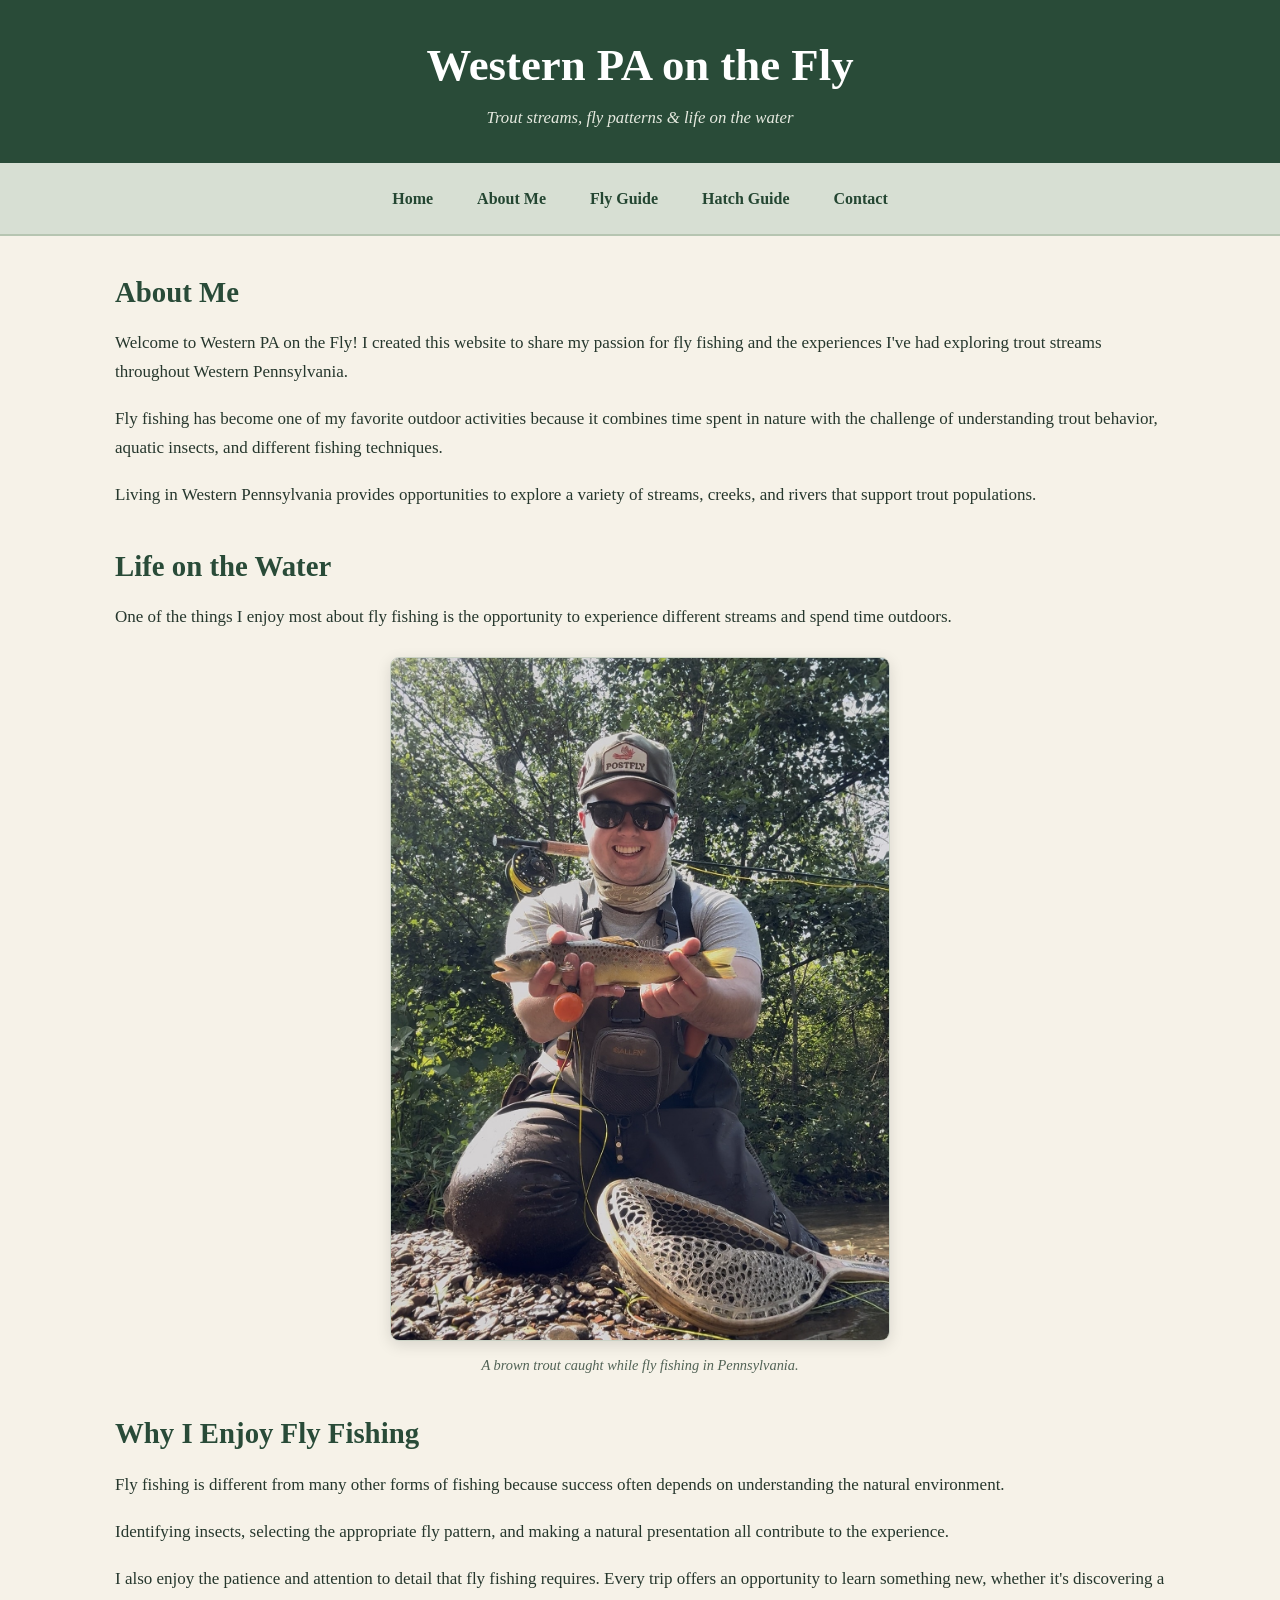
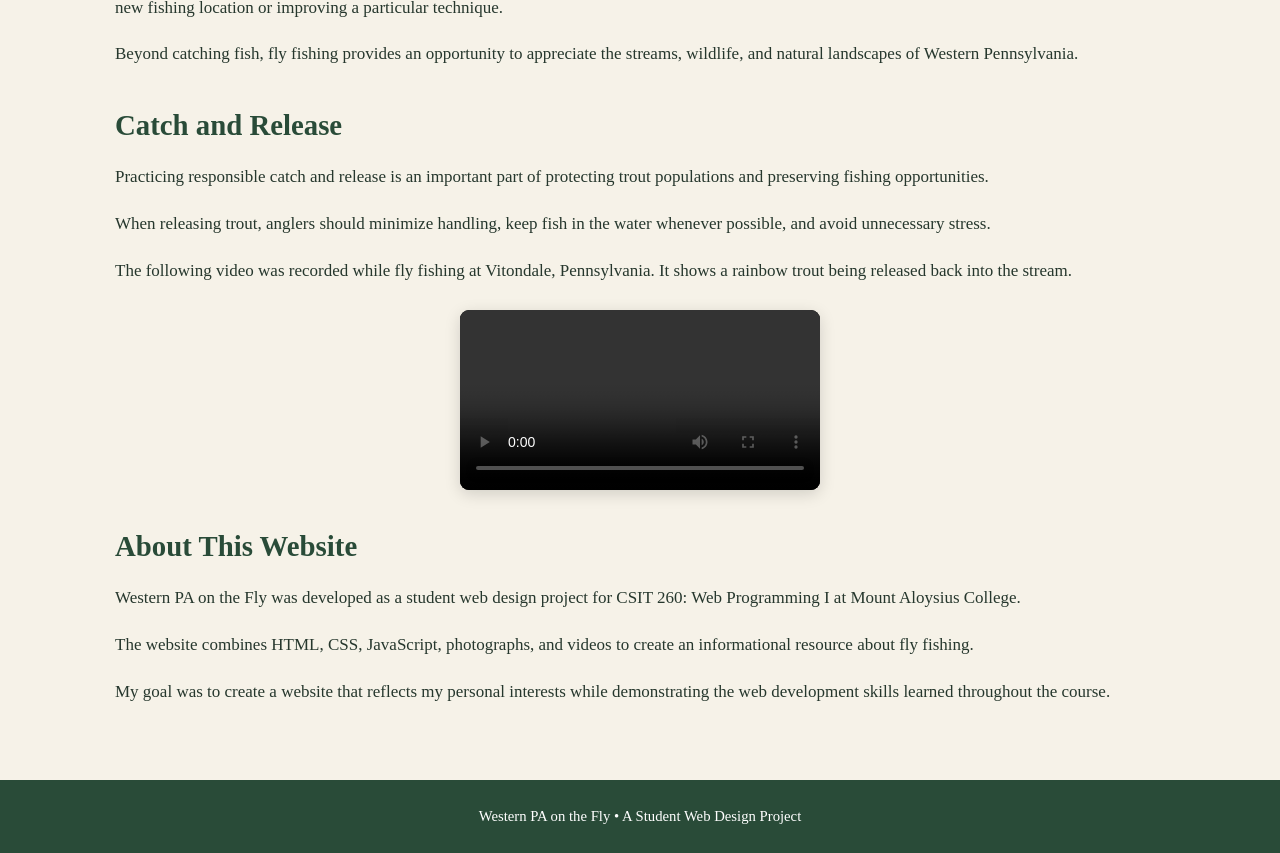
==== commit 99f4a3a3: "Complete Final Website (I hope this works)" ====
--- a/about.html
+++ b/about.html
@@ -2,7 +2,10 @@
 <html lang="en">
 
 <head>
-    <!-- Basic HTML metadata -->
+    <!-- ========================================= -->
+    <!-- BASIC HTML METADATA                       -->
+    <!-- ========================================= -->
+
     <meta charset="UTF-8">
 
     <!-- Makes the website responsive on mobile devices -->
@@ -10,13 +13,14 @@
 
     <!-- Website description -->
     <meta name="description"
-          content="Learn about the angler behind Western PA on the Fly.">
+          content="Learn about the creator of Western PA on the Fly, his passion for fly fishing, and his experiences on Pennsylvania trout streams.">
 
     <!-- Browser tab title -->
     <title>About Me | Western PA on the Fly</title>
 
     <!-- External CSS stylesheet -->
     <link rel="stylesheet" href="styles.css">
+
 </head>
 
 <body>
@@ -38,7 +42,7 @@
     <!-- NAVIGATION MENU                           -->
     <!-- ========================================= -->
 
-    <!-- Same navigation menu used on every page -->
+    <!-- Consistent navigation across all five pages -->
 
     <nav class="site-nav" aria-label="Main navigation">
 
@@ -61,47 +65,85 @@
 
     <main class="content-wrap">
 
-        <!-- PAGE INTRODUCTION -->
+
+        <!-- ========================================= -->
+        <!-- ABOUT ME INTRODUCTION                     -->
+        <!-- ========================================= -->
 
         <section>
 
             <h2>About Me</h2>
 
             <p>
-                I created Western PA on the Fly to share my
-                interest in fly fishing and my experiences
-                fishing throughout Western Pennsylvania.
-            </p>
-
-            <p>
-                I enjoy exploring local trout streams, learning
-                about aquatic insects, and experimenting with
-                different fly patterns and fishing techniques.
-            </p>
-
-        </section>
-
-
-        <!-- ========================================= -->
-        <!-- PERSONAL FISHING PHOTOGRAPH               -->
-        <!-- ========================================= -->
-
-        <figure class="feature-figure portrait-photo">
-
-            <!-- Photograph of a brown trout I caught -->
-
-            <img
-                src="media/brown-trout-fly-fishing.jpg"
-                alt="Fly angler holding a brown trout beside a stream"
-                loading="lazy"
-            >
-
-            <figcaption>
-                A brown trout caught while fly fishing
-                in Western Pennsylvania.
-            </figcaption>
-
-        </figure>
+                Welcome to Western PA on the Fly!
+                I created this website to share my
+                passion for fly fishing and the
+                experiences I've had exploring
+                trout streams throughout
+                Western Pennsylvania.
+            </p>
+
+            <p>
+                Fly fishing has become one of my
+                favorite outdoor activities because
+                it combines time spent in nature
+                with the challenge of understanding
+                trout behavior, aquatic insects,
+                and different fishing techniques.
+            </p>
+
+            <p>
+                Living in Western Pennsylvania
+                provides opportunities to explore
+                a variety of streams, creeks,
+                and rivers that support trout
+                populations.
+            </p>
+
+        </section>
+
+
+        <!-- ========================================= -->
+        <!-- PERSONAL FLY FISHING PHOTOGRAPH           -->
+        <!-- ========================================= -->
+
+        <section>
+
+            <h2>Life on the Water</h2>
+
+            <p>
+                One of the things I enjoy most about
+                fly fishing is the opportunity to
+                experience different streams and
+                spend time outdoors.
+            </p>
+
+            <!--
+                CORRECTED IMAGE PATH
+
+                The photograph is located inside
+                the media folder.
+
+                The filename is:
+                brown-trout-fly-fishing.jpg
+            -->
+
+            <figure class="feature-figure portrait-photo">
+
+                <img
+                    src="media/brown-trout-fly-fishing.jpg"
+                    alt="Holding a brown trout caught while fly fishing in Pennsylvania"
+                    loading="lazy"
+                >
+
+                <figcaption>
+                    A brown trout caught while
+                    fly fishing in Pennsylvania.
+                </figcaption>
+
+            </figure>
+
+        </section>
 
 
         <!-- ========================================= -->
@@ -113,23 +155,34 @@
             <h2>Why I Enjoy Fly Fishing</h2>
 
             <p>
-                One of my favorite aspects of fly fishing is
-                that every trip presents a different challenge.
-                Water conditions, insect activity, and trout
-                behavior can change from one day to the next.
-            </p>
-
-            <p>
-                Fly fishing requires patience, observation,
-                and problem-solving skills. From selecting
-                the right fly to making an accurate cast,
-                there is always something new to learn.
-            </p>
-
-            <p>
-                I also enjoy the opportunity to spend time
-                outdoors and experience the natural beauty
-                of Western Pennsylvania's streams.
+                Fly fishing is different from many
+                other forms of fishing because
+                success often depends on understanding
+                the natural environment.
+            </p>
+
+            <p>
+                Identifying insects, selecting the
+                appropriate fly pattern, and making
+                a natural presentation all contribute
+                to the experience.
+            </p>
+
+            <p>
+                I also enjoy the patience and
+                attention to detail that fly fishing
+                requires. Every trip offers an
+                opportunity to learn something new,
+                whether it's discovering a new
+                fishing location or improving
+                a particular technique.
+            </p>
+
+            <p>
+                Beyond catching fish, fly fishing
+                provides an opportunity to appreciate
+                the streams, wildlife, and natural
+                landscapes of Western Pennsylvania.
             </p>
 
         </section>
@@ -145,33 +198,41 @@
 
             <p>
                 Practicing responsible catch and release
-                can help protect trout populations and
-                preserve fishing opportunities.
-            </p>
-
-            <p>
-                When releasing a trout, it is important to
-                minimize handling, keep the fish in the
-                water whenever possible, and allow it to
-                recover before swimming away.
-            </p>
-
-            <p>
-                The following video shows a rainbow trout
-                being released into clear water at Vitondale,
-                Pennsylvania.
+                is an important part of protecting
+                trout populations and preserving
+                fishing opportunities.
+            </p>
+
+            <p>
+                When releasing trout, anglers should
+                minimize handling, keep fish in the
+                water whenever possible, and avoid
+                unnecessary stress.
+            </p>
+
+            <p>
+                The following video was recorded
+                while fly fishing at Vitondale,
+                Pennsylvania. It shows a rainbow
+                trout being released back into
+                the stream.
             </p>
 
 
             <!-- ========================================= -->
-            <!-- HTML5 MULTIMEDIA: RAINBOW TROUT RELEASE   -->
+            <!-- HTML5 VIDEO: RAINBOW TROUT RELEASE        -->
             <!-- ========================================= -->
 
             <!--
-                This video was originally recorded vertically.
-
-                The video-portrait CSS class will limit its
-                width while maintaining its original shape.
+                CORRECTED VIDEO PATH
+
+                The video is located inside:
+                media/Vitondale_Rainbow.mp4
+
+                This is a vertical video.
+
+                The video-portrait class in styles.css
+                controls its displayed width.
             -->
 
             <video
@@ -194,7 +255,7 @@
 
 
         <!-- ========================================= -->
-        <!-- ABOUT THE WEBSITE PROJECT                 -->
+        <!-- ABOUT THE WEBSITE                        -->
         <!-- ========================================= -->
 
         <section>
@@ -202,23 +263,25 @@
             <h2>About This Website</h2>
 
             <p>
-                Western PA on the Fly was developed as a
-                student web design project for CSIT 260:
-                Web Programming I at Mount Aloysius College.
-            </p>
-
-            <p>
-                The website combines my personal interest
-                in fly fishing with the HTML, CSS, and
-                JavaScript skills I have learned throughout
-                the course.
-            </p>
-
-            <p>
-                Visit the Fly Guide to learn about artificial
-                fly patterns, or explore the Hatch Guide
-                to learn about aquatic insects found in
-                trout streams.
+                Western PA on the Fly was developed
+                as a student web design project
+                for CSIT 260: Web Programming I
+                at Mount Aloysius College.
+            </p>
+
+            <p>
+                The website combines HTML, CSS,
+                JavaScript, photographs, and videos
+                to create an informational resource
+                about fly fishing.
+            </p>
+
+            <p>
+                My goal was to create a website
+                that reflects my personal interests
+                while demonstrating the web
+                development skills learned
+                throughout the course.
             </p>
 
         </section>
--- a/styles.css
+++ b/styles.css
@@ -1,915 +1,779 @@
-/* ==========================================================
-   WESTERN PA ON THE FLY
-   FINAL WEBSITE STYLESHEET
-
-   CSIT 260 - Web Programming I
-
-   This external stylesheet controls the appearance of
-   all five pages of the Western PA on the Fly website.
-
-   COLOR SCHEME:
-   Forest Green: #1f3d2b
-   Brown:        #6b513b
-   Cream:        #f6f2e8
-   Slate Gray:   #4f5b5c
-   Tan:          #b89b72
-   ========================================================== */
-
-
-/* ==========================================================
-   SECTION 1: GENERAL WEBSITE STYLING
-   ========================================================== */
-
-/*
-   The universal selector applies box-sizing to all elements.
-
-   This makes responsive layouts easier because padding
-   and borders are included in an element's total width.
-*/
+/* ========================================= */
+/* WESTERN PA ON THE FLY                     */
+/* CSIT 260 - WEB PROGRAMMING I              */
+/* EXTERNAL CSS STYLESHEET                   */
+/* ========================================= */
+
+
+/* ========================================= */
+/* GLOBAL STYLES                             */
+/* ========================================= */
 
 * {
     box-sizing: border-box;
 }
 
-
-/* Overall website appearance */
+html {
+    scroll-behavior: smooth;
+}
 
 body {
     margin: 0;
     padding: 0;
 
+    font-family: Georgia, "Times New Roman", serif;
+    font-size: 17px;
+    line-height: 1.7;
+
+    color: #26372d;
     background-color: #f6f2e8;
-    color: #4f5b5c;
-
-    font-family: Arial, Helvetica, sans-serif;
-    font-size: 16px;
-    line-height: 1.65;
-}
-
-
-/* General heading appearance */
+}
 
 h1,
 h2,
 h3 {
+    font-family: Georgia, "Times New Roman", serif;
     line-height: 1.3;
 }
 
-
-/* Section headings use the brown color */
-
-h2,
+h2 {
+    color: #294b38;
+    font-size: 1.8rem;
+    margin-top: 0;
+    margin-bottom: 18px;
+}
+
 h3 {
-    color: #6b513b;
-}
-
-
-/* Default paragraph spacing */
+    color: #355b43;
+    font-size: 1.3rem;
+    margin-top: 0;
+}
 
 p {
-    margin-top: 12px;
+    margin-top: 0;
+    margin-bottom: 18px;
+}
+
+a {
+    color: #315d47;
+    text-decoration: underline;
+}
+
+a:hover {
+    color: #193c2a;
+}
+
+a:focus-visible,
+button:focus-visible,
+input:focus-visible,
+select:focus-visible,
+textarea:focus-visible {
+    outline: 3px solid #b78c49;
+    outline-offset: 3px;
+}
+
+
+/* ========================================= */
+/* WEBSITE HEADER                            */
+/* ========================================= */
+
+.site-header {
+    background-color: #294b38;
+    color: #ffffff;
+
+    text-align: center;
+
+    padding: 36px 20px 30px;
+}
+
+#site-title {
+    margin: 0;
+
+    font-size: 2.8rem;
+    font-weight: bold;
+
+    color: #ffffff;
+}
+
+.site-header p {
+    margin: 10px 0 0;
+
+    font-size: 1.05rem;
+    font-style: italic;
+
+    color: #e5e9df;
+}
+
+
+/* ========================================= */
+/* NAVIGATION MENU                           */
+/* ========================================= */
+
+.site-nav {
+    display: flex;
+    justify-content: center;
+    align-items: center;
+    flex-wrap: wrap;
+
+    gap: 8px;
+
+    padding: 12px 16px;
+
+    background-color: #d7dfd3;
+
+    border-bottom: 2px solid #b6c5b1;
+}
+
+.site-nav a {
+    display: inline-block;
+
+    padding: 10px 18px;
+
+    color: #244632;
+    text-decoration: none;
+
+    font-size: 1rem;
+    font-weight: bold;
+
+    border-radius: 5px;
+
+    transition:
+        background-color 0.2s ease,
+        color 0.2s ease;
+}
+
+.site-nav a:hover,
+.site-nav a:focus-visible {
+    background-color: #294b38;
+    color: #ffffff;
+}
+
+
+/* ========================================= */
+/* MAIN CONTENT CONTAINER                    */
+/* ========================================= */
+
+.content-wrap {
+    width: min(100% - 40px, 1050px);
+
+    margin: 0 auto;
+
+    padding-top: 38px;
+    padding-bottom: 55px;
+}
+
+main section {
+    margin-bottom: 38px;
+}
+
+main section:last-child {
+    margin-bottom: 0;
+}
+
+main ul {
+    padding-left: 25px;
+}
+
+main li {
+    margin-bottom: 10px;
+}
+
+
+/* ========================================= */
+/* HOMEPAGE BACKGROUND                       */
+/* ========================================= */
+
+/*
+    CORRECTED BACKGROUND IMAGE PATH
+
+    Actual GitHub filename:
+    media/downy-run-background.png
+
+    The image is layered beneath a translucent
+    off-white overlay so that the illustration
+    remains subtle and text stays readable.
+*/
+
+.home-page {
+    position: relative;
+
+    min-height: 70vh;
+
+    background-color: #f6f2e8;
+
+    background-image:
+        linear-gradient(
+            rgba(246, 242, 232, 0.76),
+            rgba(246, 242, 232, 0.76)
+        ),
+        url("media/downy-run-background.png");
+
+    background-position: center center;
+    background-repeat: no-repeat;
+    background-size: cover;
+}
+
+.home-content {
+    position: relative;
+    z-index: 1;
+}
+
+
+/* ========================================= */
+/* HOMEPAGE INTRODUCTION PANEL               */
+/* ========================================= */
+
+.intro-panel {
+    padding: 28px 30px;
+
+    background-color: rgba(255, 255, 255, 0.78);
+
+    border: 1px solid rgba(80, 105, 80, 0.2);
+    border-radius: 10px;
+
+    box-shadow: 0 3px 12px rgba(0, 0, 0, 0.06);
+}
+
+
+/* ========================================= */
+/* RESPONSIVE CARD GRID                      */
+/* ========================================= */
+
+.card-grid {
+    display: grid;
+
+    grid-template-columns:
+        repeat(3, minmax(0, 1fr));
+
+    gap: 22px;
+
+    margin-top: 24px;
+}
+
+.info-card {
+    padding: 22px;
+
+    background-color: rgba(255, 255, 255, 0.92);
+
+    border: 1px solid #d5ddd0;
+    border-radius: 9px;
+
+    box-shadow: 0 3px 10px rgba(0, 0, 0, 0.05);
+}
+
+.info-card h3 {
     margin-bottom: 12px;
 }
 
-
-/* Default hyperlink appearance */
-
-a {
-    color: #1f3d2b;
-}
-
-
-/* Changes hyperlink color when hovering */
-
-a:hover {
-    color: #c86b2b;
-}
-
-
-/* Makes all images responsive by default */
+.info-card p {
+    margin-bottom: 14px;
+}
+
+.info-card a {
+    font-weight: bold;
+}
+
+
+/* ========================================= */
+/* PHOTOGRAPHS AND FIGURES                   */
+/* ========================================= */
 
 img {
-    display: block;
     max-width: 100%;
     height: auto;
 }
 
-
-/* ==========================================================
-   SECTION 2: WEBSITE HEADER
-   ========================================================== */
-
-/*
-   The site-header class is used on all five pages.
-
-   It creates a consistent header containing the
-   website title and subtitle.
-*/
-
-.site-header {
-    background-color: #f6f2e8;
+.feature-figure {
+    max-width: 850px;
+
+    margin: 25px auto;
 
     text-align: center;
-
-    padding: 24px 16px 18px;
-}
-
-
-/* Main website title */
-
-#site-title {
-    margin: 0;
-
-    color: #6b513b;
-
-    text-align: center;
-    text-transform: uppercase;
-
-    letter-spacing: 0.06em;
-
-    /*
-       clamp() allows the font size to adjust
-       automatically based on screen width.
-    */
-
-    font-size: clamp(1.5rem, 3vw, 2.2rem);
-}
-
-
-/* Subtitle underneath the website title */
-
-.site-header p {
-    margin-top: 6px;
-    margin-bottom: 0;
-
-    color: #4f5b5c;
-
-    font-size: 0.95rem;
-}
-
-
-/* ==========================================================
-   SECTION 3: NAVIGATION MENU
-   ========================================================== */
-
-/*
-   The navigation menu appears on all five pages.
-
-   It uses a forest-green background with cream text.
-*/
-
-.site-nav {
-    background-color: #1f3d2b;
-
-    text-align: center;
-
-    margin: 0;
-    padding: 0 10px;
-}
-
-
-/* Individual navigation links */
-
-.site-nav a {
-    display: inline-block;
-
-    padding: 14px 17px;
-
-    color: #f6f2e8;
-
-    text-decoration: none;
-
-    font-weight: bold;
-}
-
-
-/* Navigation hover and keyboard focus effects */
-
-.site-nav a:hover,
-.site-nav a:focus-visible {
-    background-color: #6b513b;
-
-    color: #ffffff;
-}
-
-
-/* ==========================================================
-   SECTION 4: MAIN CONTENT LAYOUT
-   ========================================================== */
-
-/*
-   The content-wrap class centers page content.
-
-   It also prevents paragraphs and other elements
-   from stretching across very wide monitors.
-*/
-
-.content-wrap {
-    width: min(90%, 980px);
-
-    margin-left: auto;
-    margin-right: auto;
-
-    padding-top: 36px;
-    padding-bottom: 50px;
-
-    text-align: center;
-}
-
-
-/* Adds spacing between major page sections */
-
-.content-wrap > section {
-    margin-top: 38px;
-}
-
-
-/* Limits paragraph width for easier reading */
-
-.content-wrap p {
-    max-width: 780px;
-
-    margin-left: auto;
-    margin-right: auto;
-}
-
-
-/* ==========================================================
-   SECTION 5: HOMEPAGE BACKGROUND
-   ========================================================== */
-
-/*
-   This section displays the faded Downy Run illustration.
-
-   The illustration should already be lightened to
-   approximately 20-30% visual strength.
-
-   background-size: 100% auto preserves the original
-   image proportions without cropping the sides.
-
-   The cream background color matches the illustration.
-*/
-
-.home-page {
-    background-color: #f6f2e8;
-
-    background-image: url("media/downy-run-background.jpg");
-
-    background-position: center top;
-
-    background-repeat: no-repeat;
-
-    background-size: 100% auto;
-
-    min-height: 70vh;
-}
-
-
-/* Adds extra space above homepage content */
-
-.home-content {
-    padding-top: 40px;
-}
-
-
-/* ==========================================================
-   SECTION 6: HOMEPAGE INTRODUCTION PANEL
-   ========================================================== */
-
-/*
-   This panel sits over the faded illustration.
-
-   The semi-transparent cream background improves
-   text readability while allowing the illustration
-   to remain visible.
-*/
-
-.intro-panel {
-    max-width: 820px;
-
-    margin-left: auto;
-    margin-right: auto;
-
-    padding: 20px 24px;
-
-    background-color: rgba(246, 242, 232, 0.80);
-
-    border-radius: 8px;
-}
-
-
-/* Removes extra spacing above the introduction heading */
-
-.intro-panel h2 {
-    margin-top: 0;
-}
-
-
-/* ==========================================================
-   SECTION 7: CONTENT CARDS
-   ========================================================== */
-
-/*
-   The card-grid class is used for the homepage
-   navigation cards and Hatch Guide insect cards.
-
-   CSS Grid automatically arranges the cards.
-*/
-
-.card-grid {
-    display: grid;
-
-    grid-template-columns: repeat(3, minmax(0, 1fr));
-
-    gap: 20px;
-
-    margin-top: 25px;
-    margin-bottom: 25px;
-}
-
-
-/* Individual card styling */
-
-.info-card {
-    background-color: rgba(255, 255, 255, 0.85);
-
-    border: 1px solid #b89b72;
-
-    border-radius: 8px;
-
-    padding: 20px;
-}
-
-
-/* Card headings */
-
-.info-card h3 {
-    margin-top: 0;
-
-    color: #6b513b;
-}
-
-
-/* Card paragraphs */
-
-.info-card p {
-    margin-bottom: 15px;
-}
-
-
-/* Homepage card links */
-
-.info-card a {
-    color: #1f3d2b;
-
-    font-weight: bold;
-}
-
-
-/* Card link hover effect */
-
-.info-card a:hover {
-    color: #c86b2b;
-}
-
-
-/* ==========================================================
-   SECTION 8: PHOTOGRAPH STYLING
-   ========================================================== */
-
-/*
-   The feature-figure class is used for photographs
-   throughout the website.
-
-   It centers photographs and limits their width.
-*/
-
-.feature-figure {
-    max-width: 720px;
-
-    margin: 28px auto;
-
-    text-align: center;
-}
-
-
-/* Featured photograph styling */
+}
 
 .feature-figure img {
     display: block;
 
     width: 100%;
-
-    max-height: 520px;
-
-    object-fit: contain;
-
-    margin-left: auto;
-    margin-right: auto;
-
-    border-radius: 8px;
-}
-
-
-/* Narrower layout for portrait photographs */
+    height: auto;
+
+    border-radius: 9px;
+
+    border: 1px solid #cbd3c6;
+
+    box-shadow: 0 4px 15px rgba(0, 0, 0, 0.12);
+}
+
+figcaption {
+    margin-top: 12px;
+
+    font-size: 0.9rem;
+    font-style: italic;
+
+    color: #526356;
+}
+
+
+/* ========================================= */
+/* PORTRAIT PHOTOGRAPH                       */
+/* ========================================= */
 
 .portrait-photo {
     max-width: 500px;
 }
 
-
-/* Photograph captions */
-
-figcaption {
-    margin-top: 9px;
-
-    color: #4f5b5c;
-
-    font-size: 0.9rem;
-
-    font-style: italic;
-}
-
-
-/* ==========================================================
-   SECTION 9: HATCH GUIDE INSECT PHOTOGRAPHS
-   ========================================================== */
-
-/*
-   The insect-grid class changes the Hatch Guide
-   from three columns to two columns on desktop.
-*/
+.portrait-photo img {
+    width: 100%;
+    height: auto;
+
+    object-fit: contain;
+}
+
+
+/* ========================================= */
+/* HATCH GUIDE INSECT GRID                   */
+/* ========================================= */
 
 .insect-grid {
-    grid-template-columns: repeat(2, minmax(0, 1fr));
-}
-
-
-/* Insect photographs inside information cards */
+    grid-template-columns:
+        repeat(2, minmax(0, 1fr));
+}
+
+.insect-grid .info-card {
+    overflow: hidden;
+}
 
 .insect-grid .info-card img {
+    display: block;
+
     width: 100%;
-
-    height: 260px;
+    height: 240px;
 
     object-fit: cover;
 
-    border-radius: 5px;
-
-    margin-bottom: 15px;
-}
-
-
-/* ==========================================================
-   SECTION 10: MULTIMEDIA STYLING
-   ========================================================== */
-
-/*
-   These styles control all HTML5 videos.
-
-   The website includes both vertical and horizontal
-   videos, so separate classes are provided.
-*/
-
-
-/* Adds spacing around multimedia sections */
+    margin-bottom: 18px;
+
+    border-radius: 6px;
+
+    border: 1px solid #d1d8cc;
+}
+
+
+/* ========================================= */
+/* HTML5 VIDEO STYLES                        */
+/* ========================================= */
 
 .media-section {
-    margin-top: 40px;
-
-    padding-top: 20px;
-
-    border-top: 1px solid #b89b72;
-}
-
-
-/* Shared styling for all videos */
+    text-align: left;
+}
 
 video {
     display: block;
 
     max-width: 100%;
-
     height: auto;
 
-    margin: 20px auto;
-
-    border-radius: 8px;
-
-    background-color: #111111;
-}
-
-
-/*
-   Portrait videos:
-
-   Used for:
-   - Vitondale dry fly fishing video
-   - Vitondale rainbow trout release video
-
-   Limits the width so vertical videos do not
-   dominate the entire page.
+    margin: 25px auto;
+
+    background-color: #000000;
+
+    border-radius: 9px;
+
+    box-shadow: 0 4px 16px rgba(0, 0, 0, 0.15);
+}
+
+
+/* Vertical videos:
+   Vitondale rainbow trout release
+   Vitondale dry fly eat
 */
 
 .video-portrait {
-    width: min(100%, 375px);
-}
-
-
-/*
-   Landscape videos:
-
-   Used for:
-   - Slippery Beaver underwater GoPro video
-
-   Allows horizontal footage to display at
-   a larger width on desktop screens.
+    width: 360px;
+    max-width: 100%;
+}
+
+
+/* Horizontal video:
+   Slippery Beaver underwater GoPro
 */
 
 .video-landscape {
-    width: min(100%, 800px);
-}
-
-
-/* ==========================================================
-   SECTION 11: JQUERY FISHING TIPS
-   ========================================================== */
-
-/*
-   This section styles the interactive fishing tips
-   on the Fly Guide page.
-
-   JavaScript/jQuery controls whether the tips
-   are visible or hidden.
-*/
-
-#fishing-tips-section {
-    max-width: 800px;
-
-    margin: 35px auto;
-
-    padding: 20px;
-
-    background-color: rgba(255, 255, 255, 0.85);
-
-    border: 2px solid #b89b72;
-
-    border-radius: 8px;
-}
-
-
-/* Fishing tips container */
-
-#fishing-tips {
-    max-width: 700px;
-
-    margin: 20px auto 0;
-
-    text-align: left;
-}
-
-
-/* Fishing tips list */
-
-#fishing-tips ul {
-    padding-left: 25px;
-}
-
-
-/* Spacing between individual tips */
-
-#fishing-tips li {
-    margin-bottom: 10px;
-}
-
-
-/* ==========================================================
-   SECTION 12: BUTTON STYLING
-   ========================================================== */
-
-/*
-   This button style is shared by:
-
-   - The Fly Guide fishing tips button
-   - The Contact page form button
-*/
-
-button {
-    background-color: #1f3d2b;
-
-    color: #f6f2e8;
-
-    border: none;
-
-    border-radius: 5px;
-
-    padding: 12px 20px;
-
-    font-family: inherit;
-
-    font-size: 1rem;
-
-    cursor: pointer;
-}
-
-
-/* Button hover and keyboard focus effects */
-
-button:hover,
-button:focus-visible {
-    background-color: #6b513b;
-}
-
-
-/* ==========================================================
-   SECTION 13: HATCH GUIDE TABLE
-   ========================================================== */
-
-/*
-   The table-scroll container allows the hatch
-   reference table to scroll horizontally on
-   smaller screens.
-*/
+    width: 850px;
+    max-width: 100%;
+}
+
+
+/* ========================================= */
+/* HATCH GUIDE TABLE                         */
+/* ========================================= */
 
 .table-scroll {
     width: 100%;
-
     overflow-x: auto;
 
-    margin-top: 20px;
-}
-
-
-/* Main table appearance */
+    margin-top: 22px;
+    margin-bottom: 25px;
+}
 
 table {
     width: 100%;
 
     border-collapse: collapse;
 
-    text-align: left;
-}
-
-
-/* Table headers and cells */
+    background-color: #ffffff;
+
+    font-size: 0.98rem;
+}
 
 th,
 td {
-    padding: 12px;
-
-    border: 1px solid #b89b72;
-}
-
-
-/* Table header row */
+    padding: 14px 16px;
+
+    border: 1px solid #c7d2c4;
+
+    text-align: left;
+    vertical-align: top;
+}
 
 th {
-    background-color: #1f3d2b;
-
+    background-color: #294b38;
     color: #ffffff;
-}
-
-
-/* Alternating table row backgrounds */
+
+    font-weight: bold;
+}
 
 tbody tr:nth-child(even) {
-    background-color: #eee7d9;
-}
-
-
-/* ==========================================================
-   SECTION 14: CONTACT FORM
-   ========================================================== */
-
-/*
-   Centers the Contact page form while keeping
-   its labels and input fields left-aligned.
-*/
-
-#contact-form {
-    width: min(100%, 600px);
-
-    margin: 24px auto;
-
-    text-align: left;
-}
-
-
-/* Contact form labels */
-
-#contact-form label {
+    background-color: #eef3eb;
+}
+
+tbody tr:hover {
+    background-color: #e1eadd;
+}
+
+
+/* ========================================= */
+/* JQUERY FISHING TIPS                       */
+/* ========================================= */
+
+#fishing-tips-section {
+    padding: 25px;
+
+    background-color: #eaf0e6;
+
+    border: 1px solid #c8d7c4;
+    border-radius: 9px;
+}
+
+#tips-button {
+    display: inline-block;
+
+    padding: 12px 22px;
+
+    background-color: #294b38;
+    color: #ffffff;
+
+    font-family: inherit;
+    font-size: 1rem;
+    font-weight: bold;
+
+    border: none;
+    border-radius: 6px;
+
+    cursor: pointer;
+
+    transition: background-color 0.2s ease;
+}
+
+#tips-button:hover {
+    background-color: #3d684e;
+}
+
+#fishing-tips {
+    margin-top: 22px;
+    padding: 22px;
+
+    background-color: #ffffff;
+
+    border: 1px solid #cfdbcb;
+    border-radius: 7px;
+}
+
+#fishing-tips h3 {
+    margin-bottom: 14px;
+}
+
+#fishing-tips ul {
+    margin-bottom: 0;
+}
+
+
+/* ========================================= */
+/* CONTACT FORM                              */
+/* ========================================= */
+
+.contact-section {
+    max-width: 750px;
+
+    padding: 28px;
+
+    background-color: #ffffff;
+
+    border: 1px solid #d5ddd0;
+    border-radius: 10px;
+
+    box-shadow: 0 3px 12px rgba(0, 0, 0, 0.06);
+}
+
+.form-group {
+    margin-bottom: 22px;
+}
+
+.form-group label {
     display: block;
 
-    margin-top: 16px;
-    margin-bottom: 5px;
-
-    color: #6b513b;
-
-    font-weight: bold;
-}
-
-
-/* Contact form input fields */
-
-#contact-form input,
-#contact-form textarea {
+    margin-bottom: 8px;
+
+    font-weight: bold;
+    color: #294b38;
+}
+
+.form-group input,
+.form-group select,
+.form-group textarea {
     display: block;
 
     width: 100%;
 
-    padding: 10px;
-
+    padding: 12px 14px;
+
+    font-family: inherit;
+    font-size: 1rem;
+
+    color: #26372d;
     background-color: #ffffff;
 
-    border: 1px solid #b89b72;
-
-    border-radius: 4px;
+    border: 1px solid #aebdab;
+    border-radius: 6px;
+}
+
+.form-group textarea {
+    resize: vertical;
+    min-height: 140px;
+}
+
+.submit-button {
+    display: inline-block;
+
+    padding: 13px 24px;
+
+    background-color: #294b38;
+    color: #ffffff;
 
     font-family: inherit;
-
     font-size: 1rem;
-}
-
-
-/* Adds spacing above the form button */
-
-#contact-form button {
-    margin-top: 20px;
-}
-
-
-/* Form confirmation message */
-
-#form-response {
-    color: #1f3d2b;
-
-    font-weight: bold;
-
+    font-weight: bold;
+
+    border: none;
+    border-radius: 6px;
+
+    cursor: pointer;
+
+    transition: background-color 0.2s ease;
+}
+
+.submit-button:hover {
+    background-color: #3d684e;
+}
+
+#form-feedback {
+    margin-top: 18px;
+
+    font-weight: bold;
+}
+
+.form-note {
+    margin-top: 22px;
+
+    font-size: 0.9rem;
+    font-style: italic;
+
+    color: #59675b;
+}
+
+
+/* ========================================= */
+/* CURRENT DATE AND TIME                     */
+/* ========================================= */
+
+.date-time-section {
+    padding: 22px;
+
+    background-color: #eaf0e6;
+
+    border: 1px solid #c8d7c4;
+    border-radius: 9px;
+}
+
+#current-date-time {
+    margin-bottom: 0;
+
+    font-weight: bold;
+    color: #294b38;
+}
+
+
+/* ========================================= */
+/* WEBSITE FOOTER                            */
+/* ========================================= */
+
+.site-footer {
+    padding: 24px 20px;
+
+    background-color: #294b38;
+
+    color: #ffffff;
     text-align: center;
 }
-
-
-/* Current date and time display */
-
-#date-time {
-    margin-top: 20px;
-
-    color: #6b513b;
-
-    font-weight: bold;
-}
-
-
-/* ==========================================================
-   SECTION 15: WEBSITE FOOTER
-   ========================================================== */
-
-/*
-   The same footer appears on all five pages.
-*/
-
-.site-footer {
-    padding: 18px;
-
-    background-color: #f6f2e8;
-
-    border-top: 1px solid #d8cbb9;
-
-    text-align: center;
-}
-
-
-/* Footer paragraph */
 
 .site-footer p {
     margin: 0;
 
-    font-size: 0.9rem;
-}
-
-
-/* ==========================================================
-   SECTION 16: TABLET RESPONSIVE DESIGN
-   ========================================================== */
-
-/*
-   This media query applies to screens
-   900 pixels wide or smaller.
-*/
-
-@media screen and (max-width: 900px) {
-
-    /* Allows page content to use more screen width */
+    font-size: 0.92rem;
+}
+
+
+/* ========================================= */
+/* TABLET RESPONSIVE DESIGN                  */
+/* ========================================= */
+
+@media (max-width: 850px) {
+
+    #site-title {
+        font-size: 2.3rem;
+    }
+
+    .card-grid {
+        grid-template-columns:
+            repeat(2, minmax(0, 1fr));
+    }
+
+    .insect-grid {
+        grid-template-columns:
+            repeat(2, minmax(0, 1fr));
+    }
 
     .content-wrap {
-        width: 92%;
-    }
-
-
-    /* Changes cards from three columns to two */
-
-    .card-grid {
-        grid-template-columns: repeat(2, minmax(0, 1fr));
-    }
-
-
-    /* Reduces navigation link spacing */
+        width: min(100% - 32px, 1050px);
+    }
+
+}
+
+
+/* ========================================= */
+/* MOBILE RESPONSIVE DESIGN                  */
+/* ========================================= */
+
+@media (max-width: 600px) {
+
+    body {
+        font-size: 16px;
+    }
+
+    #site-title {
+        font-size: 1.9rem;
+    }
+
+    .site-header {
+        padding: 28px 16px 24px;
+    }
+
+    .site-header p {
+        font-size: 0.95rem;
+    }
+
+    .site-nav {
+        gap: 4px;
+        padding: 10px;
+    }
 
     .site-nav a {
-        padding: 12px;
-    }
-
-
-    /* Slightly reduces image height */
-
-    .insect-grid .info-card img {
-        height: 220px;
-    }
-
-}
-
-
-/* ==========================================================
-   SECTION 17: MOBILE RESPONSIVE DESIGN
-   ========================================================== */
-
-/*
-   This media query applies to screens
-   600 pixels wide or smaller.
-
-   It adjusts the website for smartphones.
-*/
-
-@media screen and (max-width: 600px) {
-
-    /* Allows content to use most of the screen */
+        padding: 9px 12px;
+        font-size: 0.9rem;
+    }
 
     .content-wrap {
-        width: 94%;
-
-        padding-top: 24px;
-        padding-bottom: 35px;
-    }
-
-
-    /* Stacks navigation links vertically */
-
-    .site-nav a {
-        display: block;
-
-        padding: 10px;
-    }
-
-
-    /* Displays all cards in a single column */
+        width: min(100% - 28px, 1050px);
+
+        padding-top: 28px;
+        padding-bottom: 38px;
+    }
+
+    h2 {
+        font-size: 1.5rem;
+    }
+
+    .intro-panel {
+        padding: 20px;
+    }
 
     .card-grid,
     .insect-grid {
         grid-template-columns: 1fr;
     }
 
-
-    /* Reduces homepage introduction padding */
-
-    .intro-panel {
-        padding: 16px;
-    }
-
-
-    /* Allows insect photographs to resize naturally */
+    .info-card {
+        padding: 18px;
+    }
 
     .insect-grid .info-card img {
-        height: auto;
-    }
-
-
-    /* Ensures videos fit on narrow screens */
-
-    .video-portrait,
+        height: 210px;
+    }
+
+    .contact-section {
+        padding: 20px;
+    }
+
+    #fishing-tips-section {
+        padding: 18px;
+    }
+
+    #fishing-tips {
+        padding: 18px;
+    }
+
+    .video-portrait {
+        width: 100%;
+        max-width: 360px;
+    }
+
     .video-landscape {
-        max-width: 100%;
-    }
-
-
-    /* Reduces table cell padding */
+        width: 100%;
+    }
 
     th,
     td {
-        padding: 8px;
-    }
-
-
-    /* Reduces fishing tips container padding */
-
-    #fishing-tips-section {
-        padding: 15px;
-    }
-
-
-    /* Ensures the contact form fits the screen */
-
-    #contact-form {
-        width: 100%;
+        padding: 10px 12px;
+        font-size: 0.9rem;
+    }
+
+}
+
+
+/* ========================================= */
+/* REDUCED MOTION ACCESSIBILITY             */
+/* ========================================= */
+
+@media (prefers-reduced-motion: reduce) {
+
+    html {
+        scroll-behavior: auto;
+    }
+
+    .site-nav a,
+    #tips-button,
+    .submit-button {
+        transition: none;
     }
 
 }
